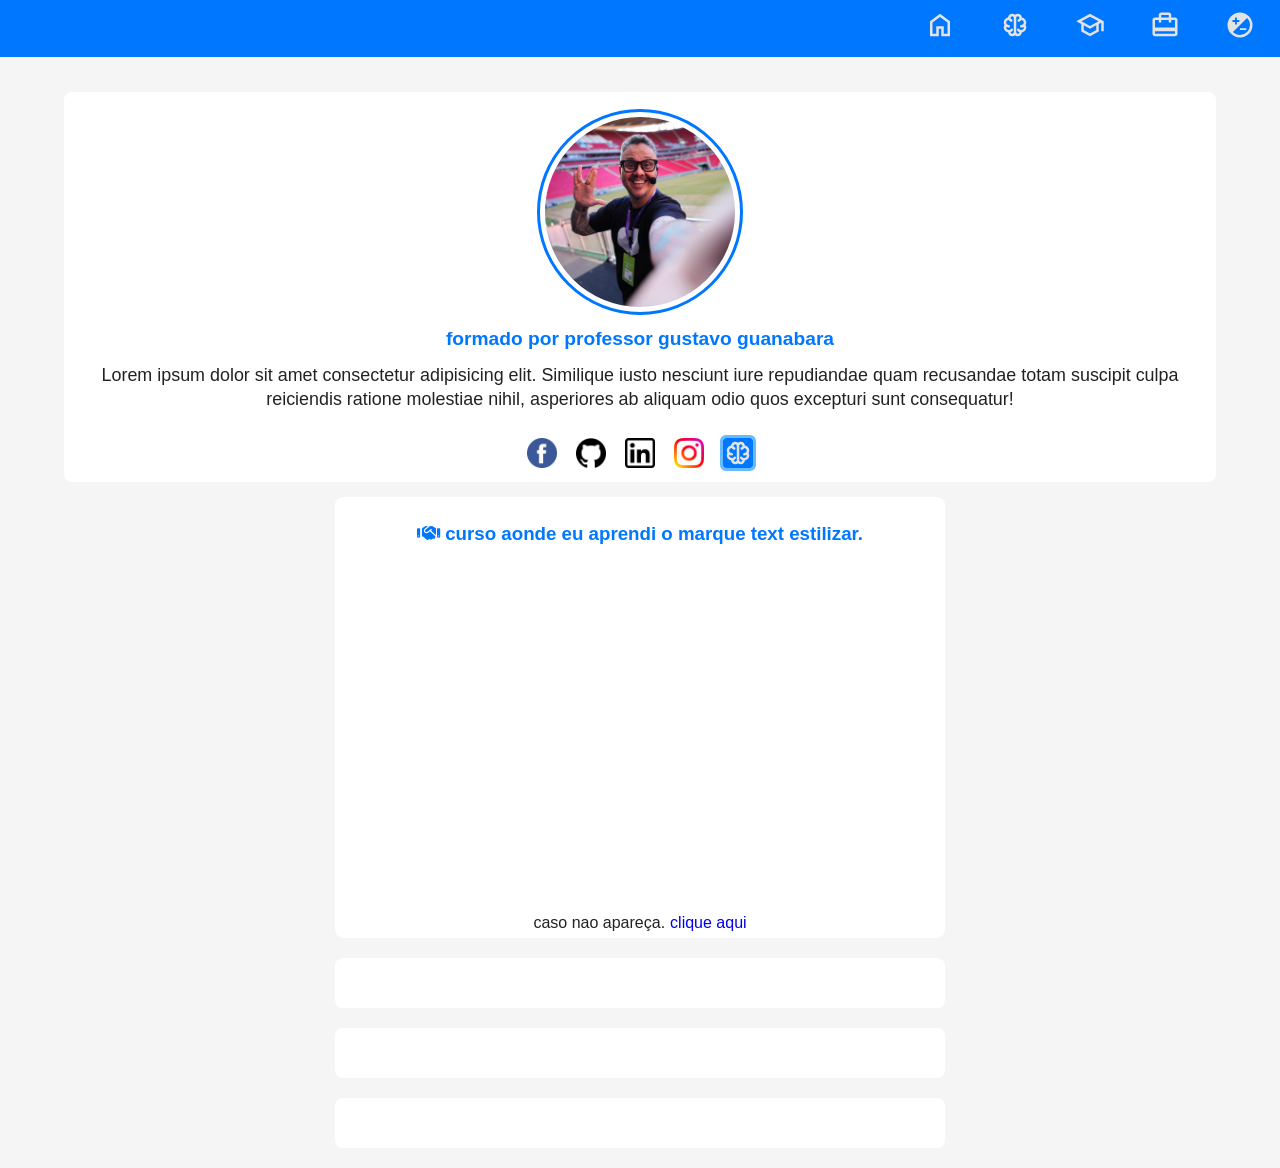
==== perfil.html @ a5ce39ef "atualizado" ====
<!DOCTYPE html>
<html lang="pt-br">
<head>
    <meta charset="UTF-8">
    <meta name="viewport" content="width=device-width, initial-scale=1.0">
    <link rel="stylesheet" href="style.css">
    <link rel="stylesheet" href="mobile.css">
    <link rel="shortcut icon" href="img/favicon.svg" type="image/svg+xml">
    <link rel="stylesheet" href="https://cdnjs.cloudflare.com/ajax/libs/font-awesome/6.7.2/css/all.min.css">
    <title>meu portifolio</title>
</head>
<body>
    <header>
        <nav id="menu">
            <ul>
                <li><a href="#"><img src="img/home.svg" alt="inicio"></a></li>

                <li><a href="#"><img src="img/neurology.svg" alt="skils"></a></li>
                <li><a href="#"><img src="img/school.svg" alt="formaçao"></a></li>

                <li><a href="#"><img src="img/card_travel.svg" alt="projetos"></a></li>

                <li><a href="#"><img src="img/contrast.svg" alt="tema"></a></li>
            </ul>
        </nav>
    </header>

    <main>
        <section class="ficha">
            <img src="img/guanabara-perfil.jpg" alt="" class="foto">

            <h1>formado por professor gustavo guanabara</h1>
            <p>Lorem ipsum dolor sit amet consectetur adipisicing elit. Similique iusto nesciunt iure repudiandae quam recusandae totam suscipit culpa reiciendis ratione molestiae nihil, asperiores ab aliquam odio quos excepturi sunt consequatur!
            </p>

            <div id="social">
                <a href="#"><img src="img/facebook.png" alt="facebook"></a>


                <a href="#"><img src="img/github.png" alt="github"></a>

                <a href="#"><img src="img/linkedin.png" alt="linkdin"></a>

                <a href="#"><img src="img/instagram.png" alt=""></a>

                <a href="#"><img src="img/neurology.svg" alt="cabeça" class="sites"></a>
            </div>
        </section>

        <section id="detalhes">
            <article class="video">
                <div id="video-conteiner">
                    <h3><i class="fa-solid fa-handshake"></i> curso aonde eu aprendi o marque text estilizar.</h3>
                    <iframe width="560" height="315" src="https://www.youtube.com/embed/Ejkb_YpuHWs?si=pCGlgZZNoNXNzY5m" title="YouTube video player" frameborder="0" allow="accelerometer; autoplay; clipboard-write; encrypted-media; gyroscope; picture-in-picture; web-share" referrerpolicy="strict-origin-when-cross-origin" allowfullscreen></iframe>
                    <span class="link-externo">
                         caso nao apareça.
                        <a  class="link-interno" href="https://youtu.be/Ejkb_YpuHWs?si=vylaAloOMOrbTwQe">clique aqui</a>
                    </span>
                </div>

            </article> <!--fim-->

            <article class="skils">
                <h2>
                   
                </h2>
               
            </article> <!--fim-->

            <article class="formaçao">

            </article> <!--fim-->

            <article class="projetos">

            </article> <!--fim-->
        </section>
    </main>

    <footer>

    </footer>

    <script src="js/script.js">

    </script>
</body>
</html>
---- style.css ----
@charset "UTF-8";


* {
    margin: 0;
    padding: 0;
    box-sizing: border-box;
}

:root {
    --fundo-principal: #f5f5f5;
    --texto:#222222;
    --texto-inverso:#ffffff;
    --destaques:#0077ff;
    --destaques-iinversos:#66bbff;
    --fundo-card:#ffffff;
} 

body {
    font-family: Verdana, Geneva, Tahoma, sans-serif;
    line-height: 1.5em;
    background: var(--fundo-principal);
    color: var(--texto);
}


header {
    background: var(--destaques);
    color: var(--texto);
    padding: 10px;
    display: flex;
    justify-content: flex-end;
    align-content: center;
}

#menu ul{
    list-style: none;
    display: flex;
    gap: 15px;
}

#menu a {
    text-decoration: none;
    color: var(--texto-inverso);
    padding: 12px 15px;
    font-weight: bold;
    border-radius: 5px;
    transition: backgraund-color 0.9s, color 0.9s;
}

#menu a:hover {
    background: var(--destaques-iinversos);
    color: var(--destaques);
}


main {
display: grid;
grid-template-columns:1fr 90vw 1fr;
margin-top: 20px;
}

.ficha {
    background: var(--fundo-card);
    padding: 20px;
    border-radius: 8px;
    grid-column: 2;
}

.ficha img.foto {
   width: 200px;
    aspect-ratio: 2/2;
   border-radius: 100%;
   object-fit: cover;
   overflow: hidden;
   border:  5px solid var(--fundo-card);
   outline: 3px solid var(--destaques);
   display: block;
   margin: auto;
   margin-bottom: 15px;
}

.ficha {
    color: var(--destaques);
    margin: 15px 0;
    font-size: 0.8rem;

}

h1 {
    text-align: center;
}

p {
    color: #222222;
    font-size: 1.4em;
    margin-top: 12px;
    text-align: center;
}

#social {
    display: flex;
    justify-content: center;
    align-content: center;
    font-size: 1.5em;
    gap: 1em;
    margin-top: 15px;
    flex-wrap: wrap;
    position: relative;
    top: 12px;
}


#social > a {
    text-decoration: none;
}

a > img {
width: 30px;
transition: .2s;
}

a > img:hover  {
    transform: translateY(5px);
}

.sites {
    background-color: var(--destaques);
    border-radius: 10%;
    aspect-ratio: 1/1;
    object-fit: cover;
    overflow: hidden;
    outline: 3px solid var(--destaques-iinversos);
}


/* divs cards video */
  
#detalhes {
    grid-column: 2;
    margin: auto;
}

article {
    background: var(--fundo-card);
    padding: 25px;
    margin-bottom: 20px;
    border-radius: 8px;
}


article#video #video-conteiner {
position: absolute;
width: 100%;
margin: auto;
aspect-ratio: 16/1;
}

#video-conteiner iframe {
 border-radius: 9px;
}

.fa-solid,h3{
    color: var(--destaques);
    margin-bottom: 12px;
    text-align: center;
}

.link-externo {
    display: flex;
    gap: 5px;
    justify-content: center;
    position: relative;
    top: 22px;
}

.link-interno {
    text-decoration: none;
}

.link-interno:visited {
    color: red;
}
---- mobile.css ----
@charset "UTF-8";


@media screen and (max-width: 768px) {
#video-conteiner iframe {
   width: 110%;
   height: 110%;
position: relative;
right: 13px;
}

}
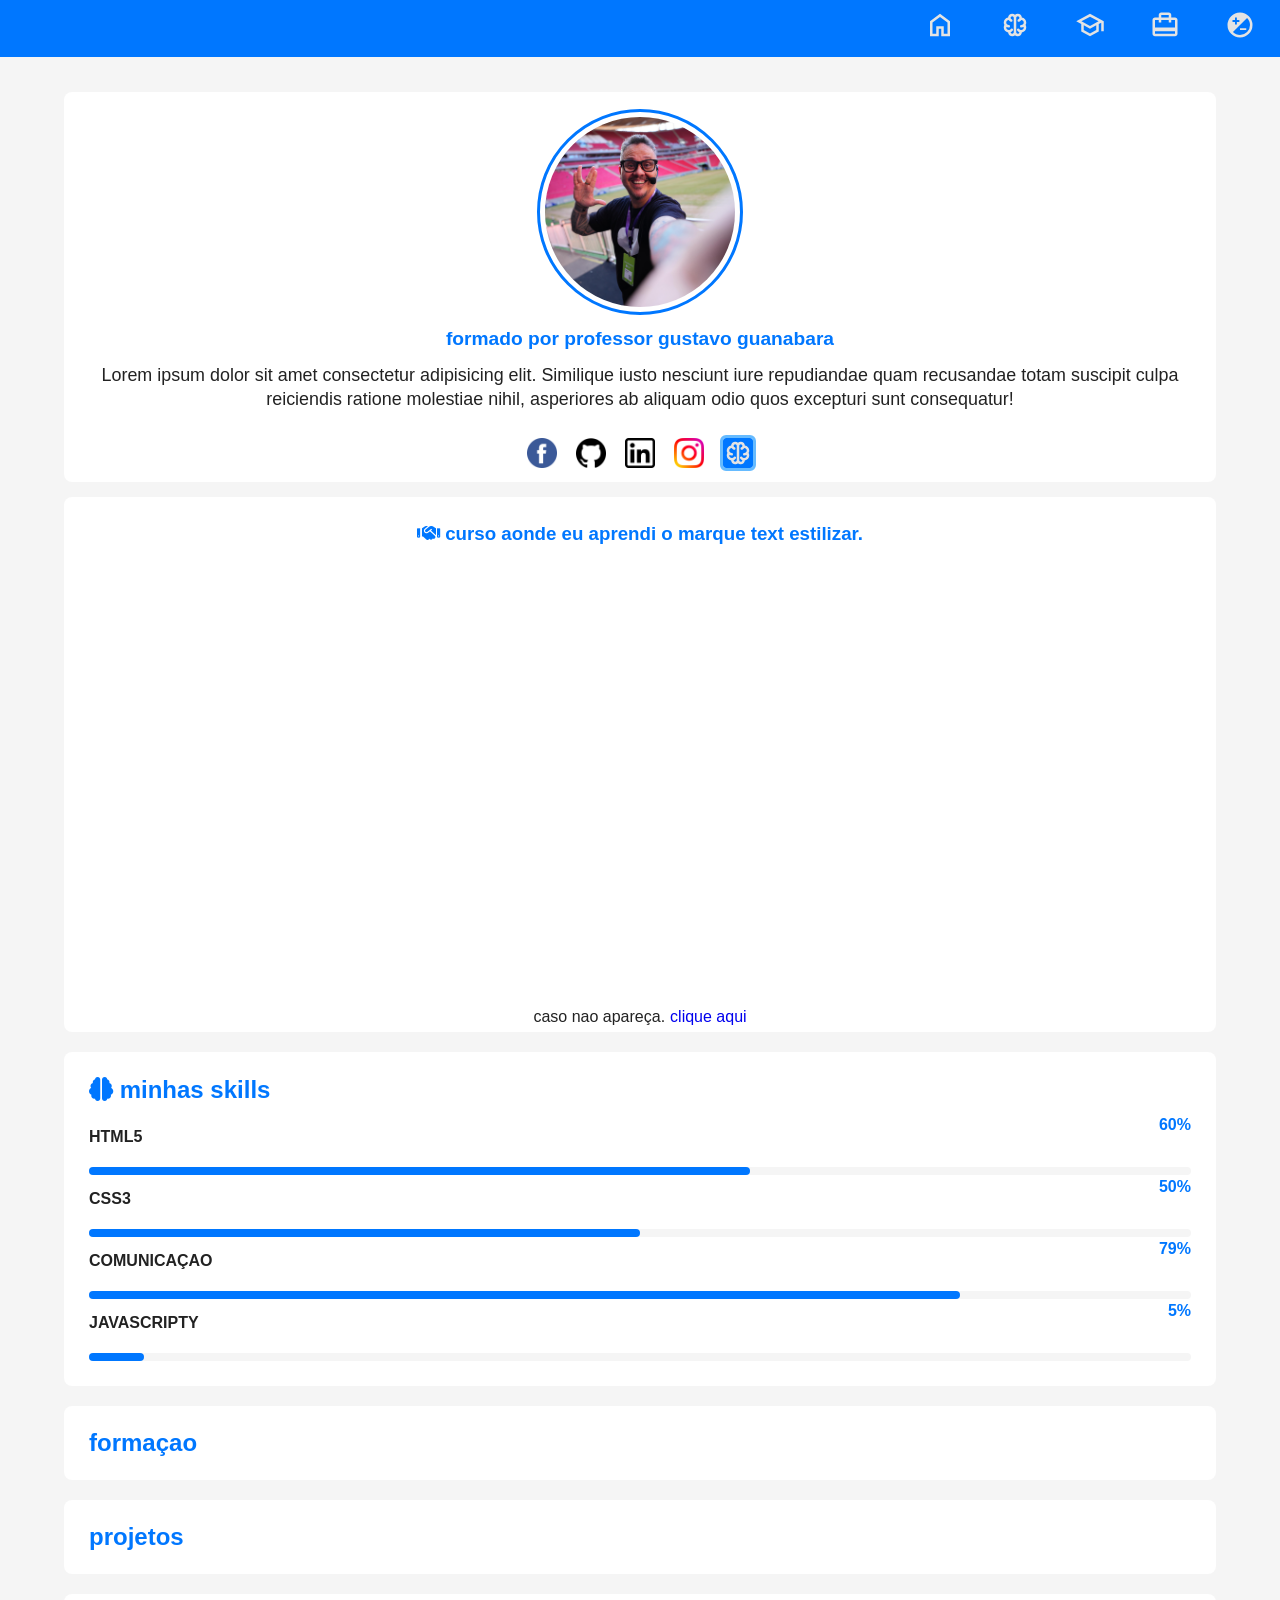
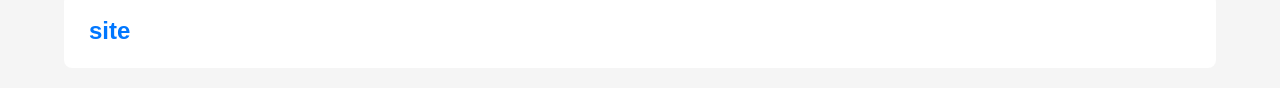
==== commit 8b03ece7: "mais tarde vou atualizar" ====
--- a/perfil.html
+++ b/perfil.html
@@ -57,23 +57,103 @@
                         <a  class="link-interno" href="https://youtu.be/Ejkb_YpuHWs?si=vylaAloOMOrbTwQe">clique aqui</a>
                     </span>
                 </div>
-
             </article> <!--fim-->
 
             <article class="skils">
                 <h2>
-                   
+                    <i class="fa-solid fa-brain"></i>
+                   minhas skills
                 </h2>
-               
+               <div id="skill-conteiner">
+
+                <div class="info">
+                    <span class="nome">
+                        HTML5
+                    </span>
+
+                    <span class="porcento">
+                        60%
+                    </span>
+                </div>
+                <div class="barra">
+                    <div class="progresso-html" 
+                    style="width: 60%;">
+
+                    </div>
+                </div>
+               </div>
+               <!--fim-->
+                 <div id="skill-conteiner">
+
+                <div class="info">
+                    <span class="nome">
+                        CSS3
+                    </span>
+                    
+                    <span class="porcento">
+                        50%
+                    </span>
+                </div>
+                <div class="barra">
+                    <div class="progresso-css3" 
+                    style="width: 50%;">
+
+                    </div>
+                </div>
+               </div>
+               <!--fim-->
+
+                   <div id="skill-conteiner">
+                <div class="info">
+                    <span class="nome">
+                        COMUNICAÇAO
+                    </span>
+                    
+                    <span class="porcento">
+                        79%
+                    </span>
+                </div>
+                <div class="barra">
+                    <div class="progresso-css3" 
+                    style="width: 79%;">
+
+                    </div>
+                </div>
+               </div>
+               <!--fim-->
+                  <div id="skill-conteiner">
+                <div class="info">
+                    <span class="nome">
+                        JAVASCRIPTY
+                    </span>
+                    
+                    <span class="porcento">
+                        5%
+                    </span>
+                </div>
+                <div class="barra">
+                    <div class="progresso-css3" 
+                    style="width: 5%;">
+
+                    </div>
+                </div>
+               </div>
+               <!--fim-->
             </article> <!--fim-->
 
+
+
             <article class="formaçao">
-
+              <h2>formaçao</h2>
             </article> <!--fim-->
 
             <article class="projetos">
+            <h2>projetos</h2>
+            </article> <!--fim-->
 
-            </article> <!--fim-->
+             <article class="site">
+            <h2>site</h2>
+            </article>
         </section>
     </main>
 
--- a/style.css
+++ b/style.css
@@ -149,21 +149,30 @@
 }
 
 
-article#video #video-conteiner {
-position: absolute;
-width: 100%;
-margin: auto;
-aspect-ratio: 16/1;
-}
-
 #video-conteiner iframe {
+ width: 70%;
+ height: 26rem;
  border-radius: 9px;
-}
+ display: block;
+ margin: auto;
+ aspect-ratio: 16/1;
+}
+
+
+.skils , #detalhes {
+    width: 100%;
+
+}
+
 
 .fa-solid,h3{
     color: var(--destaques);
     margin-bottom: 12px;
     text-align: center;
+}
+
+h2 {
+    color: var(--destaques);
 }
 
 .link-externo {
@@ -181,3 +190,53 @@
 .link-interno:visited {
     color: red;
 }
+
+
+
+/* skills */
+#skill-conteiner {
+    display: grid;
+    grid-template-columns: 1fr;
+    gap: 30px;
+}
+
+#skill-conteiner .info {
+    display: flex;
+    justify-content: space-between;
+    align-items: center;
+}
+
+#skill-conteiner .nome {
+    font-weight: bold;
+    color: var(--texto);
+}
+
+#skill-conteiner .porcento {
+    font-weight: bold;
+    color: var(--destaques);
+}
+
+#skill-conteiner .barra {
+    width: 100%;
+    height: 8px;
+    background: var(--fundo-principal);
+    border-radius: 9px;
+}
+
+#skill-conteiner .progresso-html {
+    height: 100%;
+    background: var(--destaques);
+    border-radius: 9px;
+}
+
+/* parte css3*/
+#skill-conteiner .progresso-css3 {
+    height: 100%;
+    background: var(--destaques);
+    border-radius: 9px;
+}
+
+#skill-conteiner .nome {
+ position: relative;
+ top: 12px;
+}
--- a/mobile.css
+++ b/mobile.css
@@ -8,5 +8,11 @@
 position: relative;
 right: 13px;
 }
+#skill-conteiner {
+   grid-template-columns: 2fr 1fr;
+}
 
+#video-conteiner iframe {
+   height: 10rem;
+}
 }
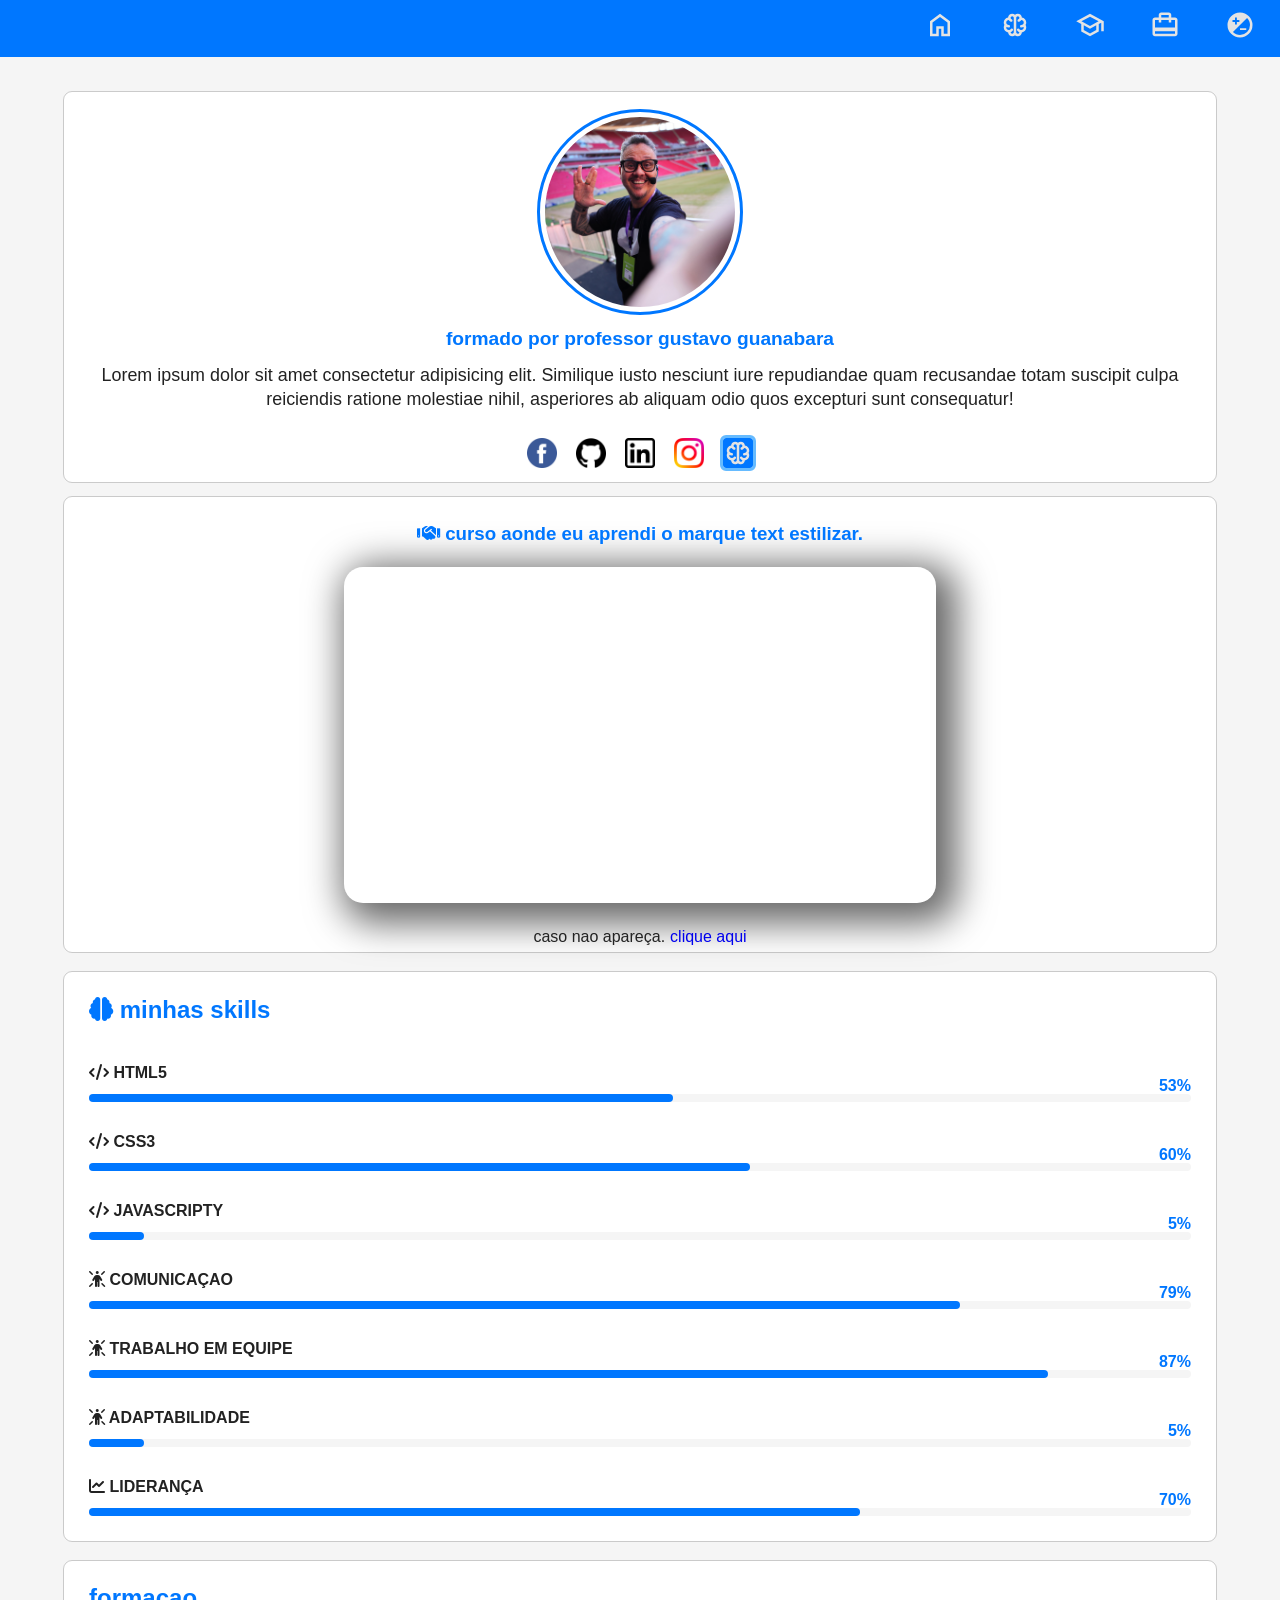
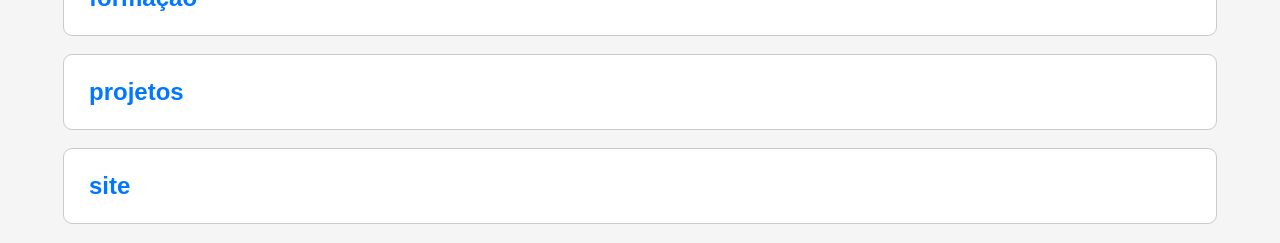
==== commit 23447137: "uns ajustes" ====
--- a/perfil.html
+++ b/perfil.html
@@ -47,115 +47,174 @@
             </div>
         </section>
 
-        <section id="detalhes">
-            <article class="video">
-                <div id="video-conteiner">
-                    <h3><i class="fa-solid fa-handshake"></i> curso aonde eu aprendi o marque text estilizar.</h3>
-                    <iframe width="560" height="315" src="https://www.youtube.com/embed/Ejkb_YpuHWs?si=pCGlgZZNoNXNzY5m" title="YouTube video player" frameborder="0" allow="accelerometer; autoplay; clipboard-write; encrypted-media; gyroscope; picture-in-picture; web-share" referrerpolicy="strict-origin-when-cross-origin" allowfullscreen></iframe>
-                    <span class="link-externo">
-                         caso nao apareça.
-                        <a  class="link-interno" href="https://youtu.be/Ejkb_YpuHWs?si=vylaAloOMOrbTwQe">clique aqui</a>
-                    </span>
-                </div>
-            </article> <!--fim-->
-
-            <article class="skils">
-                <h2>
-                    <i class="fa-solid fa-brain"></i>
-                   minhas skills
-                </h2>
-               <div id="skill-conteiner">
-
-                <div class="info">
-                    <span class="nome">
-                        HTML5
-                    </span>
-
-                    <span class="porcento">
-                        60%
-                    </span>
-                </div>
-                <div class="barra">
-                    <div class="progresso-html" 
-                    style="width: 60%;">
-
-                    </div>
-                </div>
-               </div>
-               <!--fim-->
-                 <div id="skill-conteiner">
-
-                <div class="info">
-                    <span class="nome">
-                        CSS3
-                    </span>
-                    
-                    <span class="porcento">
-                        50%
-                    </span>
-                </div>
-                <div class="barra">
-                    <div class="progresso-css3" 
-                    style="width: 50%;">
-
-                    </div>
-                </div>
-               </div>
-               <!--fim-->
-
-                   <div id="skill-conteiner">
-                <div class="info">
-                    <span class="nome">
-                        COMUNICAÇAO
-                    </span>
-                    
-                    <span class="porcento">
-                        79%
-                    </span>
-                </div>
-                <div class="barra">
-                    <div class="progresso-css3" 
-                    style="width: 79%;">
-
-                    </div>
-                </div>
-               </div>
-               <!--fim-->
-                  <div id="skill-conteiner">
-                <div class="info">
-                    <span class="nome">
-                        JAVASCRIPTY
-                    </span>
-                    
-                    <span class="porcento">
-                        5%
-                    </span>
-                </div>
-                <div class="barra">
-                    <div class="progresso-css3" 
-                    style="width: 5%;">
-
-                    </div>
-                </div>
-               </div>
-               <!--fim-->
-            </article> <!--fim-->
-
-
-
-            <article class="formaçao">
-              <h2>formaçao</h2>
-            </article> <!--fim-->
-
-            <article class="projetos">
-            <h2>projetos</h2>
-            </article> <!--fim-->
-
-             <article class="site">
-            <h2>site</h2>
-            </article>
-        </section>
-    </main>
+<section id="detalhes">
+    <article class="video">
+        <div id="video-conteiner">
+            <h3><i class="fa-solid fa-handshake"></i> curso aonde eu aprendi o marque text estilizar.</h3>
+            <iframe width="560" height="315" src="https://www.youtube.com/embed/Ejkb_YpuHWs?si=pCGlgZZNoNXNzY5m" title="YouTube video player" frameborder="0" allow="accelerometer; autoplay; clipboard-write; encrypted-media; gyroscope; picture-in-picture; web-share" referrerpolicy="strict-origin-when-cross-origin" allowfullscreen></iframe>
+            <span class="link-externo">
+                    caso nao apareça.
+                <a  class="link-interno" href="https://youtu.be/Ejkb_YpuHWs?si=vylaAloOMOrbTwQe">clique aqui</a>
+            </span>
+        </div>
+    </article> <!--fim-->
+
+    <article class="skils">
+        <h2>
+            <i class="fa-solid fa-brain"></i>
+            minhas skills
+        </h2>
+        <div id="skill-conteiner">
+
+        <div class="info">
+            <span class="nome">
+            <i class="fa-solid fa-code"></i>
+                HTML5
+            </span>
+
+            <span class="porcento">
+                53%
+            </span>
+        </div>
+        <div class="barra">
+            <div class="progresso-html" 
+            style="width: 53%;">
+
+            </div>
+        </div>
+        </div>
+        <!--fim-->
+            <div id="skill-conteiner">
+
+        <div class="info">
+            <span class="nome">
+            <i class="fa-solid fa-code"></i>
+                CSS3
+            </span>
+            
+            <span class="porcento">
+                60%
+            </span>
+        </div>
+        <div class="barra">
+            <div class="progresso-css3" 
+            style="width: 60%;">
+
+            </div>
+        </div>
+        </div>
+        <!--fim-->
+            <div id="skill-conteiner">
+        <div class="info">
+            <span class="nome">
+            <i class="fa-solid fa-code"></i>
+                JAVASCRIPTY
+            </span>
+            
+            <span class="porcento">
+                5%
+            </span>
+        </div>
+        <div class="barra">
+            <div class="progresso-css3" 
+            style="width: 5%;">
+
+            </div>
+        </div>
+        </div>
+                <div id="skill-conteiner">
+        <div class="info">
+            <span class="nome">
+            <i class="fa-solid fa-person-rays"></i>
+                COMUNICAÇAO
+            </span>
+            
+            <span class="porcento">
+                79%
+            </span>
+        </div>
+        <div class="barra">
+            <div class="progresso-css3" 
+            style="width: 79%;">
+
+            </div>
+        </div>
+        </div>
+        <!--fim-->
+    
+            <div id="skill-conteiner">
+        <div class="info">
+            <span class="nome">
+                  <i class="fa-solid fa-person-rays"></i>
+                TRABALHO EM EQUIPE
+            </span>
+            
+            <span class="porcento">
+                87%
+            </span>
+        </div>
+        <div class="barra">
+            <div class="progresso-css3" 
+            style="width: 87%;">
+
+            </div>
+        </div>
+        </div>
+        <!--fim-->
+        <div id="skill-conteiner">
+        <div class="info">
+            <span class="nome">
+                <i class="fa-solid fa-person-rays"></i>
+                ADAPTABILIDADE
+            </span>
+            
+            <span class="porcento">
+                5%
+            </span>
+        </div>
+        <div class="barra">
+            <div class="progresso-css3" 
+            style="width: 5%;">
+
+            </div>
+        </div>
+        </div>
+        <!--fim-->
+        <div id="skill-conteiner">
+        <div class="info">
+            <span class="nome">
+            <i class="fa-solid fa-chart-line"></i>
+                LIDERANÇA
+            </span>
+            
+            <span class="porcento">
+                70%
+            </span>
+        </div>
+        <div class="barra">
+            <div class="progresso-css3" 
+            style="width: 70%;">
+
+            </div>
+        </div>
+        </div>
+    </article> <!--fim-->
+
+
+
+    <article class="formaçao">
+        <h2>formaçao</h2>
+    </article> <!--fim-->
+
+    <article class="projetos">
+    <h2>projetos</h2>
+    </article> <!--fim-->
+
+        <article class="site">
+    <h2>site</h2>
+    </article>
+</section>
+</main>
 
     <footer>
 
--- a/style.css
+++ b/style.css
@@ -14,6 +14,8 @@
     --destaques:#0077ff;
     --destaques-iinversos:#66bbff;
     --fundo-card:#ffffff;
+    --linha-cards:rgba(0, 0, 0, 0.171);
+    --sombras:10px 9px 37px 11px #0009;
 } 
 
 body {
@@ -21,6 +23,7 @@
     line-height: 1.5em;
     background: var(--fundo-principal);
     color: var(--texto);
+   
 }
 
 
@@ -65,6 +68,7 @@
     padding: 20px;
     border-radius: 8px;
     grid-column: 2;
+    outline: 1px solid var(--linha-cards);
 }
 
 .ficha img.foto {
@@ -108,6 +112,7 @@
     flex-wrap: wrap;
     position: relative;
     top: 12px;
+
 }
 
 
@@ -146,25 +151,25 @@
     padding: 25px;
     margin-bottom: 20px;
     border-radius: 8px;
-}
-
+    outline: 1px solid rgba(0, 0, 0, 0.171);
+}
 
 #video-conteiner iframe {
- width: 70%;
- height: 26rem;
- border-radius: 9px;
+ width: 37rem;
+ height: 21rem;
+ border-radius: 19px;
  display: block;
  margin: auto;
+ object-fit: cover;
  aspect-ratio: 16/1;
-}
-
+box-shadow: var(--sombras);
+}
 
 .skils , #detalhes {
     width: 100%;
 
 }
 
-
 .fa-solid,h3{
     color: var(--destaques);
     margin-bottom: 12px;
@@ -190,8 +195,6 @@
 .link-interno:visited {
     color: red;
 }
-
-
 
 /* skills */
 #skill-conteiner {
@@ -200,10 +203,14 @@
     gap: 30px;
 }
 
+
+
 #skill-conteiner .info {
     display: flex;
     justify-content: space-between;
     align-items: center;
+    position: relative;
+    top: 16px;
 }
 
 #skill-conteiner .nome {
@@ -214,6 +221,11 @@
 #skill-conteiner .porcento {
     font-weight: bold;
     color: var(--destaques);
+}
+
+.porcento {
+    position: relative;
+    top: 22px;
 }
 
 #skill-conteiner .barra {
@@ -239,4 +251,11 @@
 #skill-conteiner .nome {
  position: relative;
  top: 12px;
+}
+
+/* icones */
+.fa-chart-line,
+.fa-person-rays,
+.fa-code {
+    color: var(--texto);
 }
--- a/mobile.css
+++ b/mobile.css
@@ -9,10 +9,11 @@
 right: 13px;
 }
 #skill-conteiner {
-   grid-template-columns: 2fr 1fr;
+   grid-template-columns: 1fr;
 }
 
 #video-conteiner iframe {
    height: 10rem;
+   width: 20rem;
 }
 }
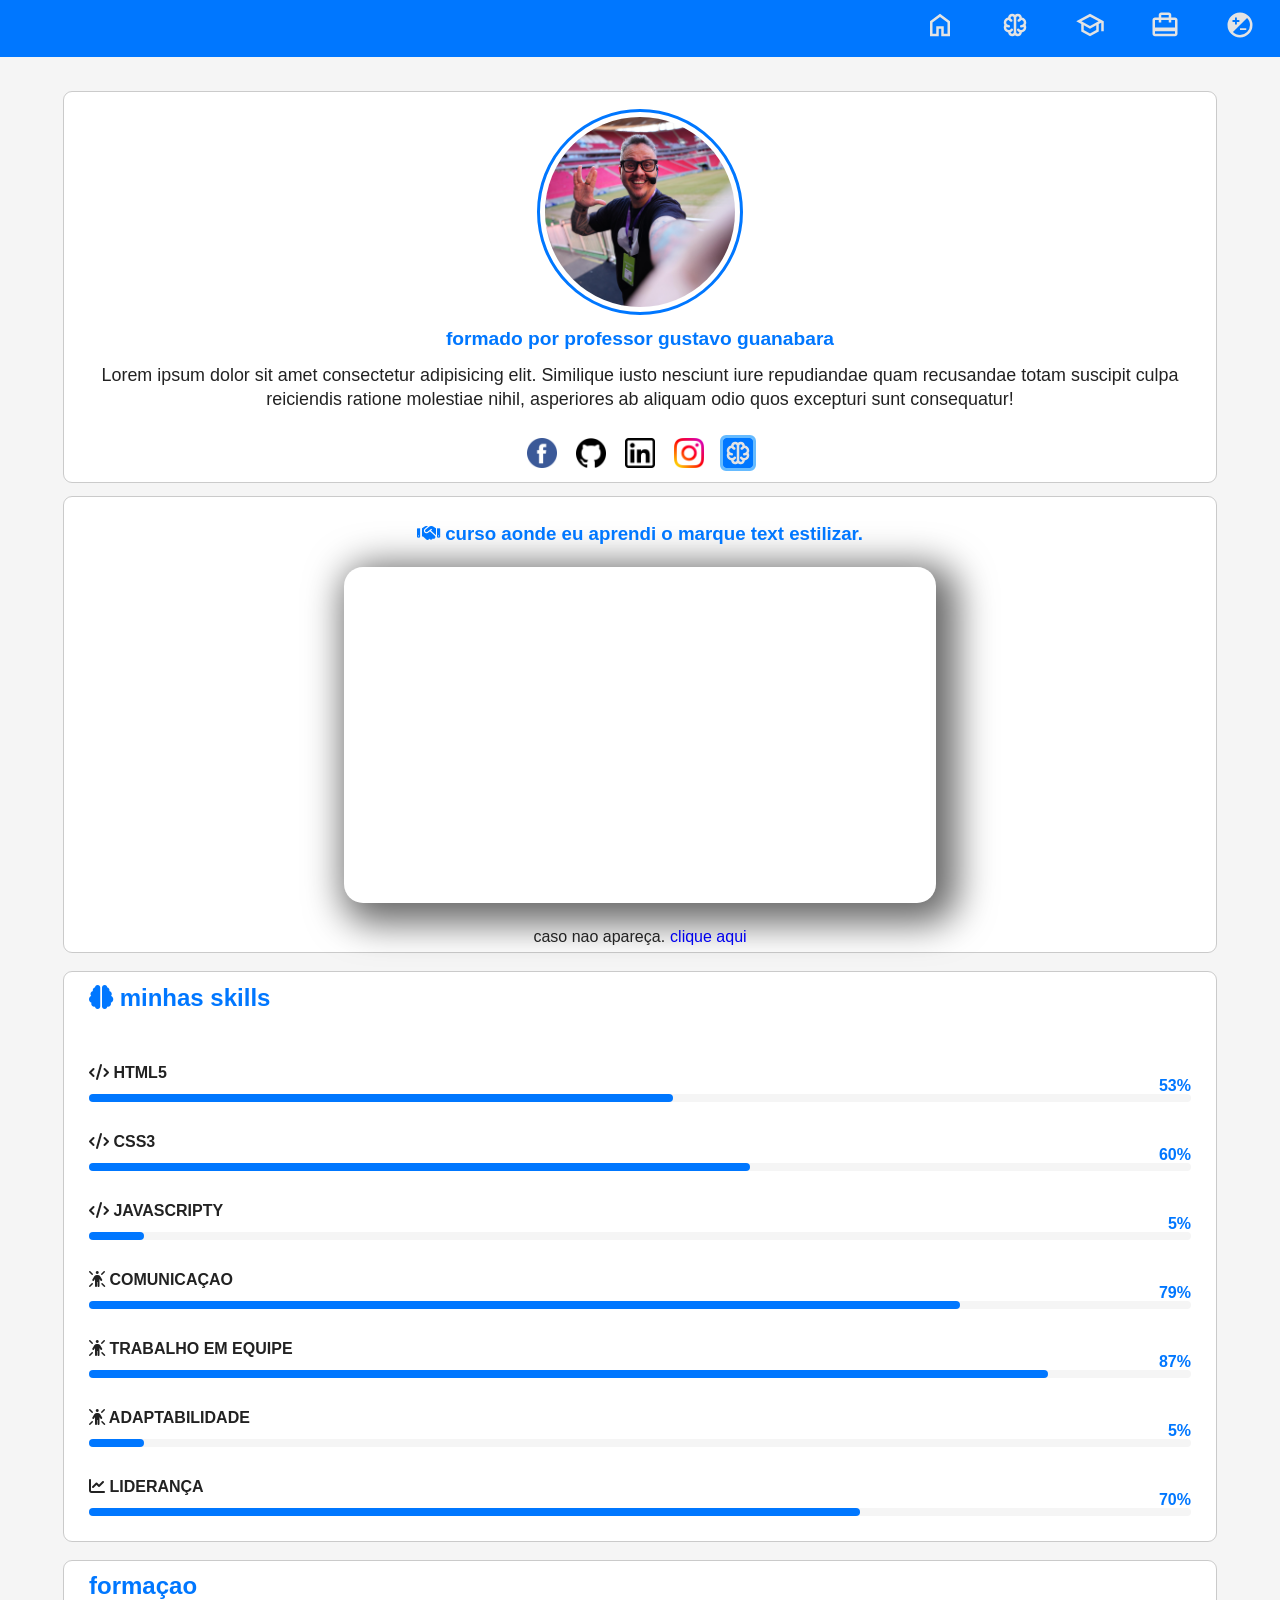
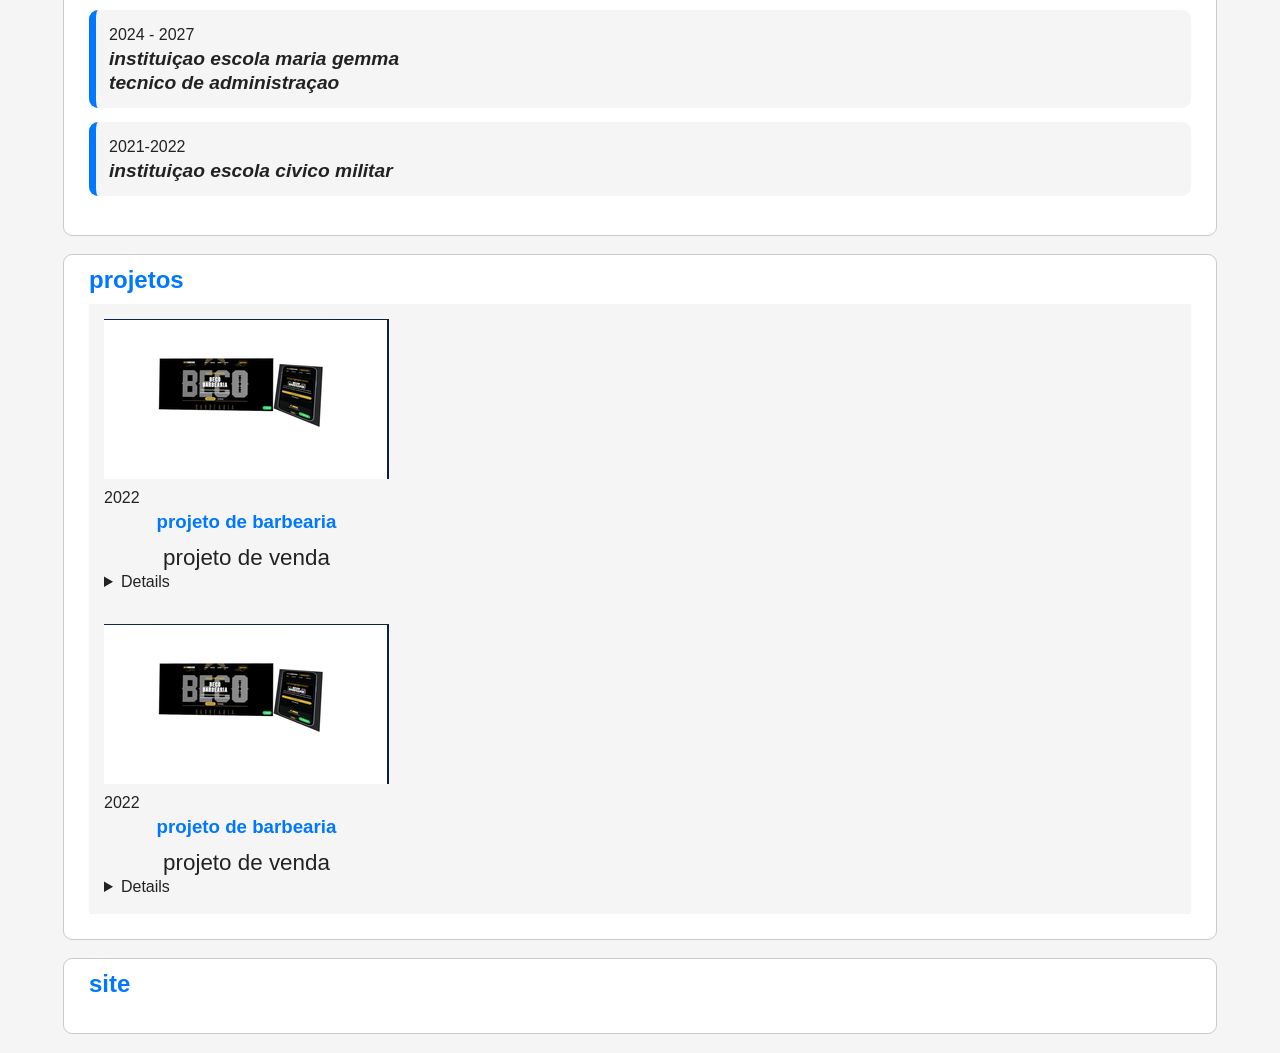
==== commit bc044eee: "." ====
--- a/perfil.html
+++ b/perfil.html
@@ -204,10 +204,84 @@
 
     <article class="formaçao">
         <h2>formaçao</h2>
+        <div class="curso">
+        <div id="formaçao-conteiner">
+            <span class="periodo">
+                2024 - 2027
+            </span>
+            <h4 class="escola">
+                instituiçao
+                escola maria gemma <br>
+                tecnico de administraçao
+            </h4>
+        </div>
+        </div>
+
+         <div class="curso">
+        <div id="formaçao-conteiner">
+             <span class="periodo">
+               <span>2021-2022</span>
+             </span>
+            <h4 class="escola">
+                instituiçao
+                escola civico
+                militar <br>
+            </h4>
+        </div>
+        </div>
     </article> <!--fim-->
 
     <article class="projetos">
     <h2>projetos</h2>
+        <div class="projeto-conteiner">
+            <div class="projeto">
+                <img src="img/beco.png"
+                 alt="beco"
+                  class="foto">
+                <div class="projeto-info">
+                    <span class="periodo">
+                        2022
+                    </span>
+
+                    <h3 class="titulo">
+                        projeto de barbearia
+                    </h3>
+
+                    <p>
+                        projeto de venda
+                    </p>
+
+                    <details class="detalhes">
+                        Lorem ipsum dolor sit amet consectetur adipisicing elit. Quasi exercitationem minima quisquam? Obcaecati eligendi animi labore maiores consectetur distinctio voluptatem eveniet. Quia temporibus possimus, assumenda provident excepturi tenetur architecto vero.
+                    </details>
+                </div>
+            </div>
+        </div>
+
+         <div class="projeto-conteiner">
+            <div class="projeto">
+                <img src="img/beco.png"
+                 alt="beco"
+                  class="foto">
+                <div class="projeto-info">
+                    <span class="periodo">
+                        2022
+                    </span>
+
+                    <h3 class="titulo">
+                        projeto de barbearia
+                    </h3>
+
+                    <p>
+                        projeto de venda
+                    </p>
+                    
+                    <details class="detalhes">
+                        Lorem ipsum dolor sit amet consectetur adipisicing elit. Quasi exercitationem minima quisquam? Obcaecati eligendi animi labore maiores consectetur distinctio voluptatem eveniet. Quia temporibus possimus, assumenda provident excepturi tenetur architecto vero.
+                    </details>
+                </div>
+            </div>
+        </div>
     </article> <!--fim-->
 
         <article class="site">
--- a/style.css
+++ b/style.css
@@ -178,6 +178,8 @@
 
 h2 {
     color: var(--destaques);
+    position: relative;
+    bottom: 12px;
 }
 
 .link-externo {
@@ -258,4 +260,46 @@
 .fa-person-rays,
 .fa-code {
     color: var(--texto);
+}
+
+/* periodo de formaçao */
+
+
+#formaçao-conteiner .periodo{
+    display: flex;
+    flex-direction: column-reverse;
+   
+}
+
+#formaçao-conteiner {
+    background: var(--fundo-principal);
+    gap: 13px;
+    margin-bottom: 14px;
+    padding: 13px;
+    border-radius: 9px;
+    border-left:  7px solid var(--destaques);
+    transition: .5s;
+}
+
+#formaçao-conteiner:hover {
+    transform: translateY(-6px);
+    background: var(--destaques-iinversos);
+}
+
+.escola {
+    font-weight: bold;
+    font-size: 1.2em;
+    font-style: italic;
+}
+
+.projeto-conteiner {
+   display: flex;
+   gap: 14px;
+   padding: 15px;
+   background: var(--fundo-principal);
+}
+
+.projeto-info .foto {
+    display: grid;
+    grid-template-columns: 1fr 1fr;
 }
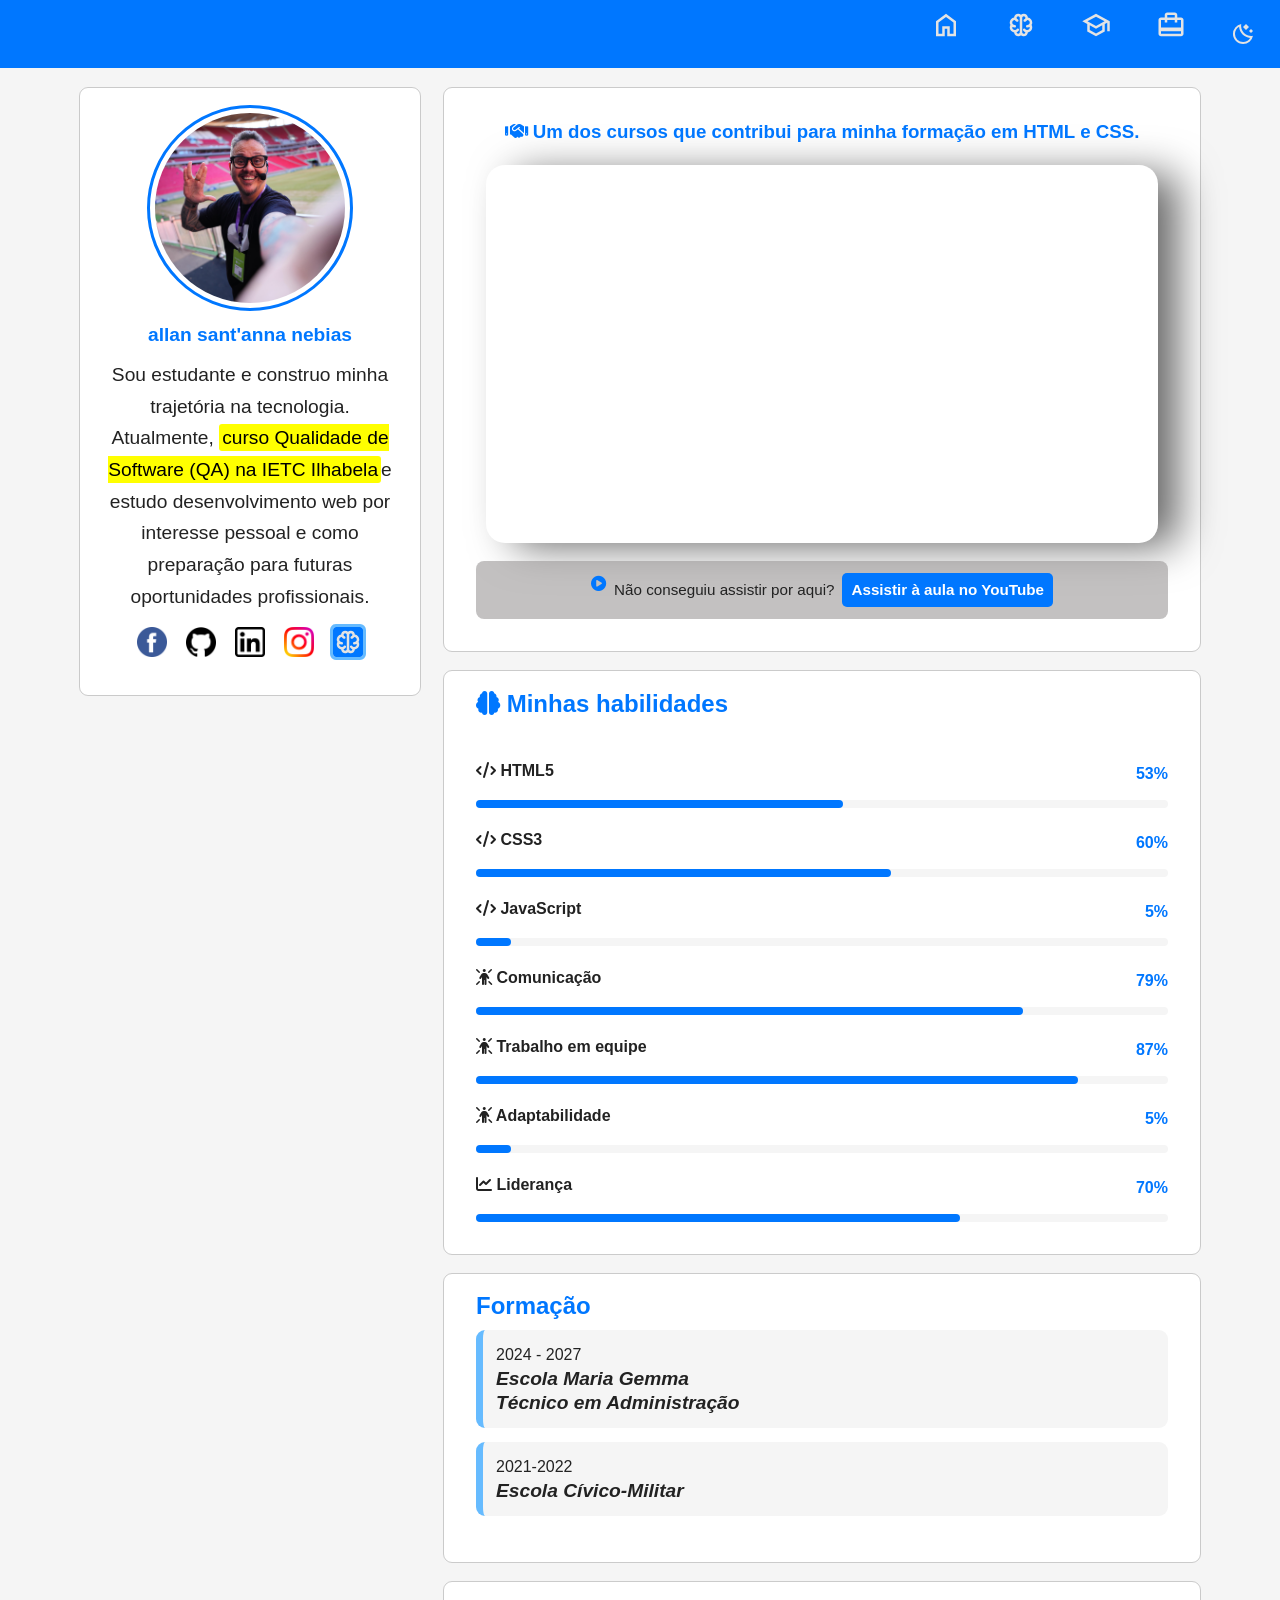
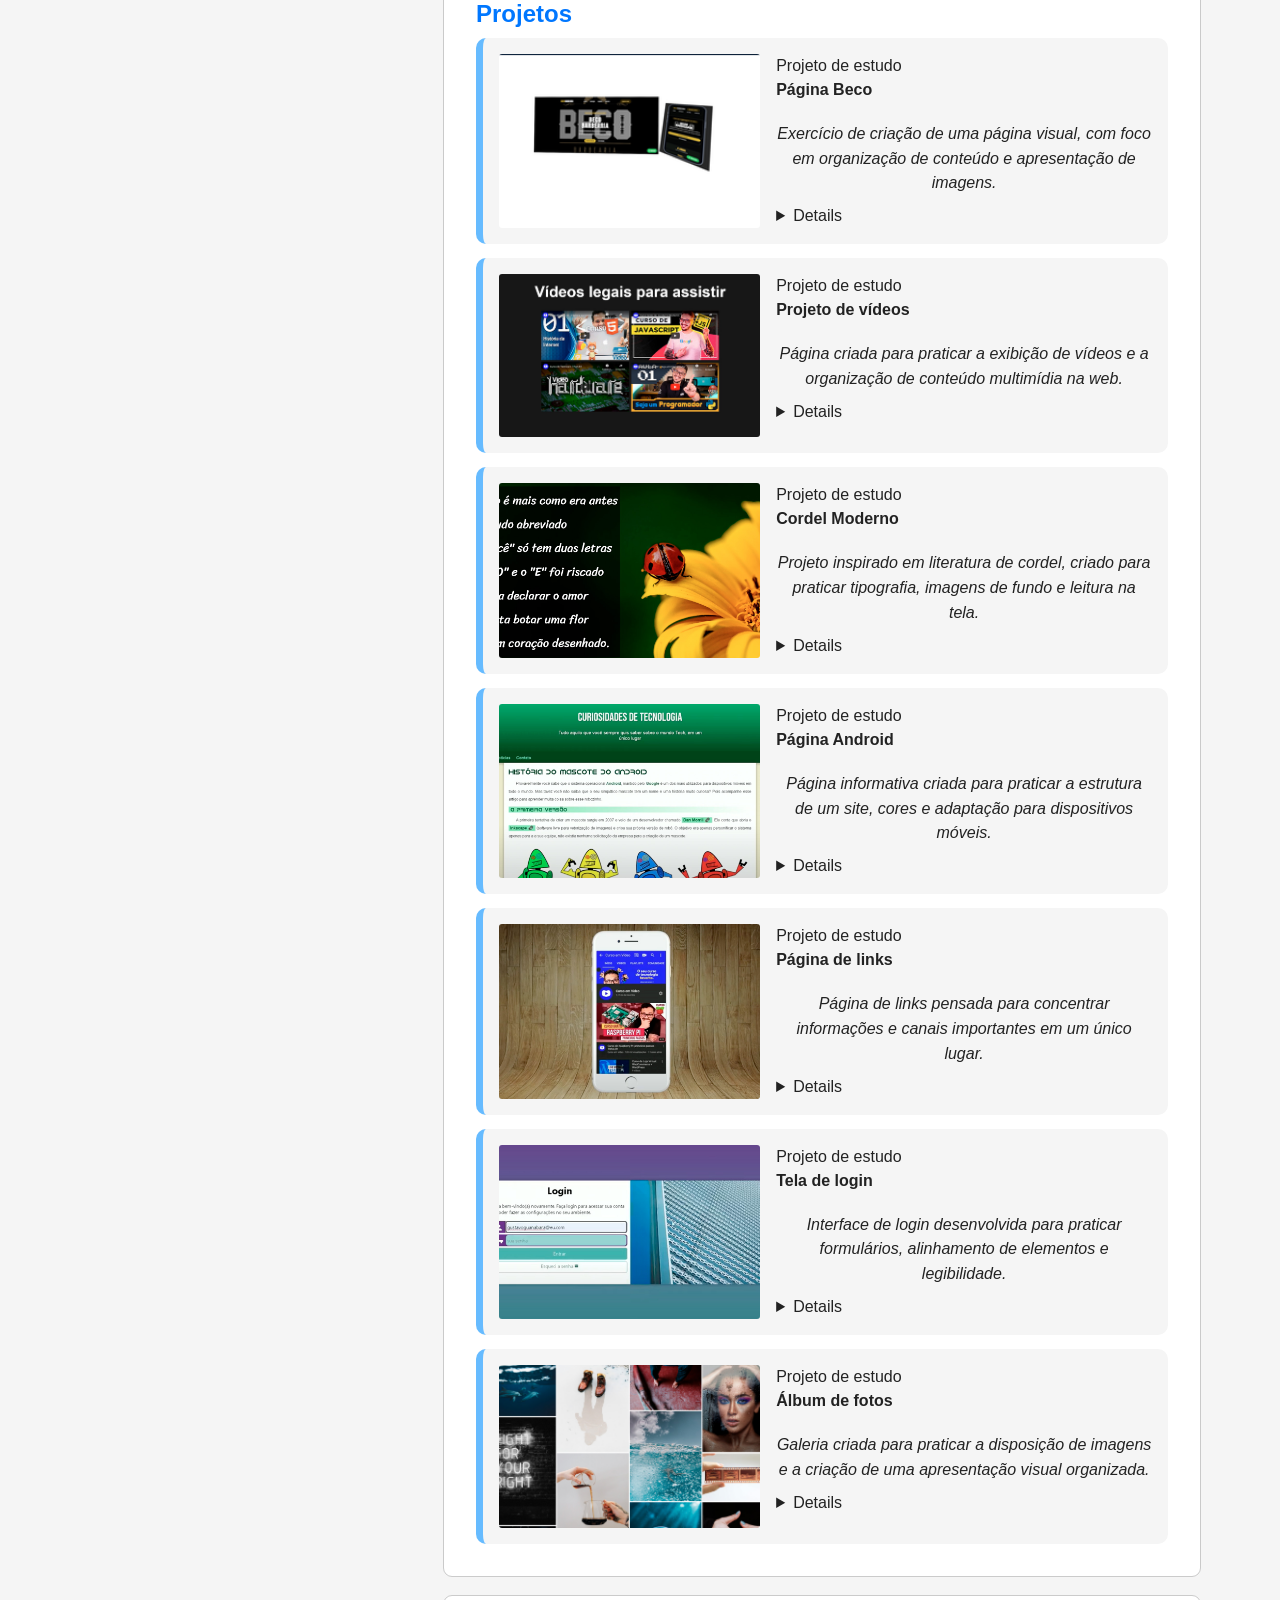
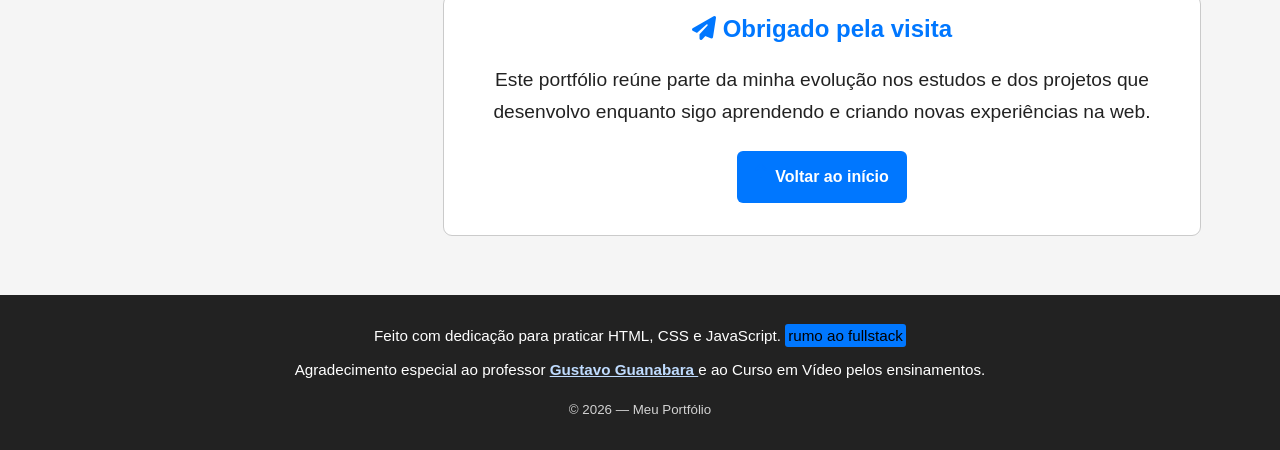
==== commit 2564a0e3: "finalizado!!!! quase kkkkkk" ====
--- a/perfil.html
+++ b/perfil.html
@@ -1,303 +1,413 @@
-<!DOCTYPE html>
+<!doctype html>
 <html lang="pt-br">
-<head>
-    <meta charset="UTF-8">
-    <meta name="viewport" content="width=device-width, initial-scale=1.0">
-    <link rel="stylesheet" href="style.css">
-    <link rel="stylesheet" href="mobile.css">
-    <link rel="shortcut icon" href="img/favicon.svg" type="image/svg+xml">
-    <link rel="stylesheet" href="https://cdnjs.cloudflare.com/ajax/libs/font-awesome/6.7.2/css/all.min.css">
-    <title>meu portifolio</title>
-</head>
-<body>
-    <header>
-        <nav id="menu">
-            <ul>
-                <li><a href="#"><img src="img/home.svg" alt="inicio"></a></li>
-
-                <li><a href="#"><img src="img/neurology.svg" alt="skils"></a></li>
-                <li><a href="#"><img src="img/school.svg" alt="formaçao"></a></li>
-
-                <li><a href="#"><img src="img/card_travel.svg" alt="projetos"></a></li>
-
-                <li><a href="#"><img src="img/contrast.svg" alt="tema"></a></li>
-            </ul>
-        </nav>
-    </header>
-
-    <main>
-        <section class="ficha">
-            <img src="img/guanabara-perfil.jpg" alt="" class="foto">
-
-            <h1>formado por professor gustavo guanabara</h1>
-            <p>Lorem ipsum dolor sit amet consectetur adipisicing elit. Similique iusto nesciunt iure repudiandae quam recusandae totam suscipit culpa reiciendis ratione molestiae nihil, asperiores ab aliquam odio quos excepturi sunt consequatur!
-            </p>
-
-            <div id="social">
-                <a href="#"><img src="img/facebook.png" alt="facebook"></a>
-
-
-                <a href="#"><img src="img/github.png" alt="github"></a>
-
-                <a href="#"><img src="img/linkedin.png" alt="linkdin"></a>
-
-                <a href="#"><img src="img/instagram.png" alt=""></a>
-
-                <a href="#"><img src="img/neurology.svg" alt="cabeça" class="sites"></a>
-            </div>
-        </section>
-
-<section id="detalhes">
+  <head>
+  <meta charset="UTF-8" />
+  <meta name="viewport" content="width=device-width, initial-scale=1.0" />
+  <link rel="stylesheet" href="style.css" />
+  <link rel="stylesheet" href="mobile.css" />
+  <link rel="shortcut icon" href="img/favicon.svg" type="image/svg+xml" />
+  <link
+  rel="stylesheet"
+  href="https://cdnjs.cloudflare.com/ajax/libs/font-awesome/6.7.2/css/all.min.css"
+  />
+  <title>Meu Portfólio</title>
+  </head>
+  <body>
+  <header>
+  <nav id="menu">
+    <ul>
+      <li>
+        <a href="#ficha" class="link"><img src="img/home.svg" alt="Início" /></a>
+      </li>
+
+      <li>
+        <a href="#skils" class="link"><img src="img/neurology.svg" alt="Habilidades" /></a>
+      </li>
+      <li>
+        <a href="#formacao" class="link"><img src="img/school.svg" alt="Formação" /></a>
+      </li>
+
+      <li>
+        <a href="#projetos" class="link"><img src="img/card_travel.svg" alt="Projetos" /></a>
+      </li>
+
+      <li>
+        <button id="botao-tema" type="button" aria-label="Ativar modo escuro" aria-pressed="false">
+          <img id="icone-tema" src="img/moon.svg" alt="" />
+        </button>
+      </li>
+    </ul>
+  </nav>
+  </header>
+
+  <main>
+  <section id="ficha" class="ficha">
+    <img src="img/guanabara-perfil.jpg" alt="" class="foto" />
+
+    <h1>allan sant'anna nebias</h1>
+    <p>
+      Sou estudante e construo minha trajetória na tecnologia. Atualmente,
+      <mark> curso Qualidade de Software (QA) na IETC Ilhabela</mark>e estudo
+      desenvolvimento web por interesse pessoal e como preparação para
+      futuras oportunidades profissionais.
+    </p>
+
+    <div id="social">
+      <a href="#"><img src="img/facebook.png" alt="facebook" /></a>
+
+      <a href="#"><img src="img/github.png" alt="github" /></a>
+
+      <a href="#"><img src="img/linkedin.png" alt="LinkedIn" /></a>
+
+      <a href="#"><img src="img/instagram.png" alt="Instagram" /></a>
+
+      <a href="#"
+        ><img src="img/neurology.svg" alt="Site pessoal" class="sites"
+      /></a>
+    </div>
+  </section>
+
+  <section id="detalhes">
     <article class="video">
-        <div id="video-conteiner">
-            <h3><i class="fa-solid fa-handshake"></i> curso aonde eu aprendi o marque text estilizar.</h3>
-            <iframe width="560" height="315" src="https://www.youtube.com/embed/Ejkb_YpuHWs?si=pCGlgZZNoNXNzY5m" title="YouTube video player" frameborder="0" allow="accelerometer; autoplay; clipboard-write; encrypted-media; gyroscope; picture-in-picture; web-share" referrerpolicy="strict-origin-when-cross-origin" allowfullscreen></iframe>
-            <span class="link-externo">
-                    caso nao apareça.
-                <a  class="link-interno" href="https://youtu.be/Ejkb_YpuHWs?si=vylaAloOMOrbTwQe">clique aqui</a>
-            </span>
-        </div>
-    </article> <!--fim-->
-
-    <article class="skils">
-        <h2>
-            <i class="fa-solid fa-brain"></i>
-            minhas skills
-        </h2>
-        <div id="skill-conteiner">
-
-        <div class="info">
-            <span class="nome">
+      <div id="video-conteiner">
+        <h3>
+          <i class="fa-solid fa-handshake"></i> Um dos cursos que contribui
+          para minha formação em HTML e CSS.
+        </h3>
+
+        <iframe
+          width="415"
+          height="512"
+          src="https://www.youtube.com/embed/cXbgKlUFBRg?si=ATVCmucWTML5dvlu"
+          title="YouTube video player"
+          frameborder="0"
+          allow="
+            accelerometer;
+            autoplay;
+            clipboard-write;
+            encrypted-media;
+            gyroscope;
+            picture-in-picture;
+            web-share;
+          "
+          referrerpolicy="strict-origin-when-cross-origin"
+          allowfullscreen
+        ></iframe>
+        <span class="link-externo">
+          <i class="fa-solid fa-circle-play"></i>
+          Não conseguiu assistir por aqui?
+          <a
+            class="link-interno"
+            href="https://youtu.be/cXbgKlUFBRg?si=IpIYnmRgd4iuop8d"
+            target="_blank"
+            rel="noopener noreferrer"
+            >Assistir à aula no YouTube</a
+          >
+        </span>
+      </div>
+    </article>
+    <!--fim-->
+
+    <article id="skils" class="skils">
+      <h2>
+        <i class="fa-solid fa-brain"></i>
+        Minhas habilidades
+      </h2>
+      <div id="skill-conteiner">
+        <div class="info">
+          <span class="nome">
             <i class="fa-solid fa-code"></i>
-                HTML5
-            </span>
-
-            <span class="porcento">
-                53%
-            </span>
-        </div>
-        <div class="barra">
-            <div class="progresso-html" 
-            style="width: 53%;">
-
-            </div>
-        </div>
-        </div>
-        <!--fim-->
-            <div id="skill-conteiner">
-
-        <div class="info">
-            <span class="nome">
+            HTML5
+          </span>
+
+          <span class="porcento"> 53% </span>
+        </div>
+        <div class="barra">
+          <div class="progresso-html" style="width: 53%"></div>
+        </div>
+      </div>
+      <!--fim-->
+      <div id="skill-conteiner">
+        <div class="info">
+          <span class="nome">
             <i class="fa-solid fa-code"></i>
-                CSS3
-            </span>
-            
-            <span class="porcento">
-                60%
-            </span>
-        </div>
-        <div class="barra">
-            <div class="progresso-css3" 
-            style="width: 60%;">
-
-            </div>
-        </div>
-        </div>
-        <!--fim-->
-            <div id="skill-conteiner">
-        <div class="info">
-            <span class="nome">
+            CSS3
+          </span>
+
+          <span class="porcento"> 60% </span>
+        </div>
+        <div class="barra">
+          <div class="progresso-css3" style="width: 60%"></div>
+        </div>
+      </div>
+      <!--fim-->
+      <div id="skill-conteiner">
+        <div class="info">
+          <span class="nome">
             <i class="fa-solid fa-code"></i>
-                JAVASCRIPTY
-            </span>
-            
-            <span class="porcento">
-                5%
-            </span>
-        </div>
-        <div class="barra">
-            <div class="progresso-css3" 
-            style="width: 5%;">
-
-            </div>
-        </div>
-        </div>
-                <div id="skill-conteiner">
-        <div class="info">
-            <span class="nome">
+            JavaScript
+          </span>
+
+          <span class="porcento"> 5% </span>
+        </div>
+        <div class="barra">
+          <div class="progresso-css3" style="width: 5%"></div>
+        </div>
+      </div>
+      <div id="skill-conteiner">
+        <div class="info">
+          <span class="nome">
             <i class="fa-solid fa-person-rays"></i>
-                COMUNICAÇAO
-            </span>
-            
-            <span class="porcento">
-                79%
-            </span>
-        </div>
-        <div class="barra">
-            <div class="progresso-css3" 
-            style="width: 79%;">
-
-            </div>
-        </div>
-        </div>
-        <!--fim-->
-    
-            <div id="skill-conteiner">
-        <div class="info">
-            <span class="nome">
-                  <i class="fa-solid fa-person-rays"></i>
-                TRABALHO EM EQUIPE
-            </span>
-            
-            <span class="porcento">
-                87%
-            </span>
-        </div>
-        <div class="barra">
-            <div class="progresso-css3" 
-            style="width: 87%;">
-
-            </div>
-        </div>
-        </div>
-        <!--fim-->
-        <div id="skill-conteiner">
-        <div class="info">
-            <span class="nome">
-                <i class="fa-solid fa-person-rays"></i>
-                ADAPTABILIDADE
-            </span>
-            
-            <span class="porcento">
-                5%
-            </span>
-        </div>
-        <div class="barra">
-            <div class="progresso-css3" 
-            style="width: 5%;">
-
-            </div>
-        </div>
-        </div>
-        <!--fim-->
-        <div id="skill-conteiner">
-        <div class="info">
-            <span class="nome">
+            Comunicação
+          </span>
+
+          <span class="porcento"> 79% </span>
+        </div>
+        <div class="barra">
+          <div class="progresso-css3" style="width: 79%"></div>
+        </div>
+      </div>
+      <!--fim-->
+
+      <div id="skill-conteiner">
+        <div class="info">
+          <span class="nome">
+            <i class="fa-solid fa-person-rays"></i>
+            Trabalho em equipe
+          </span>
+
+          <span class="porcento"> 87% </span>
+        </div>
+        <div class="barra">
+          <div class="progresso-css3" style="width: 87%"></div>
+        </div>
+      </div>
+      <!--fim-->
+      <div id="skill-conteiner">
+        <div class="info">
+          <span class="nome">
+            <i class="fa-solid fa-person-rays"></i>
+            Adaptabilidade
+          </span>
+
+          <span class="porcento"> 5% </span>
+        </div>
+        <div class="barra">
+          <div class="progresso-css3" style="width: 5%"></div>
+        </div>
+      </div>
+      <!--fim-->
+      <div id="skill-conteiner">
+        <div class="info">
+          <span class="nome">
             <i class="fa-solid fa-chart-line"></i>
-                LIDERANÇA
-            </span>
-            
-            <span class="porcento">
-                70%
-            </span>
-        </div>
-        <div class="barra">
-            <div class="progresso-css3" 
-            style="width: 70%;">
-
-            </div>
-        </div>
-        </div>
-    </article> <!--fim-->
-
-
-
-    <article class="formaçao">
-        <h2>formaçao</h2>
-        <div class="curso">
+            Liderança
+          </span>
+
+          <span class="porcento"> 70% </span>
+        </div>
+        <div class="barra">
+          <div class="progresso-css3" style="width: 70%"></div>
+        </div>
+      </div>
+    </article>
+    <!--fim-->
+
+    <article id="formacao" class="formaçao">
+      <h2>Formação</h2>
+      <div class="curso">
         <div id="formaçao-conteiner">
-            <span class="periodo">
-                2024 - 2027
-            </span>
-            <h4 class="escola">
-                instituiçao
-                escola maria gemma <br>
-                tecnico de administraçao
-            </h4>
-        </div>
-        </div>
-
-         <div class="curso">
+          <span class="periodo"> 2024 - 2027 </span>
+          <h4 class="escola">
+            Escola Maria Gemma <br />
+            Técnico em Administração
+          </h4>
+        </div>
+      </div>
+
+      <div class="curso">
         <div id="formaçao-conteiner">
-             <span class="periodo">
-               <span>2021-2022</span>
-             </span>
-            <h4 class="escola">
-                instituiçao
-                escola civico
-                militar <br>
-            </h4>
-        </div>
-        </div>
-    </article> <!--fim-->
-
-    <article class="projetos">
-    <h2>projetos</h2>
-        <div class="projeto-conteiner">
-            <div class="projeto">
-                <img src="img/beco.png"
-                 alt="beco"
-                  class="foto">
-                <div class="projeto-info">
-                    <span class="periodo">
-                        2022
-                    </span>
-
-                    <h3 class="titulo">
-                        projeto de barbearia
-                    </h3>
-
-                    <p>
-                        projeto de venda
-                    </p>
-
-                    <details class="detalhes">
-                        Lorem ipsum dolor sit amet consectetur adipisicing elit. Quasi exercitationem minima quisquam? Obcaecati eligendi animi labore maiores consectetur distinctio voluptatem eveniet. Quia temporibus possimus, assumenda provident excepturi tenetur architecto vero.
-                    </details>
-                </div>
-            </div>
-        </div>
-
-         <div class="projeto-conteiner">
-            <div class="projeto">
-                <img src="img/beco.png"
-                 alt="beco"
-                  class="foto">
-                <div class="projeto-info">
-                    <span class="periodo">
-                        2022
-                    </span>
-
-                    <h3 class="titulo">
-                        projeto de barbearia
-                    </h3>
-
-                    <p>
-                        projeto de venda
-                    </p>
-                    
-                    <details class="detalhes">
-                        Lorem ipsum dolor sit amet consectetur adipisicing elit. Quasi exercitationem minima quisquam? Obcaecati eligendi animi labore maiores consectetur distinctio voluptatem eveniet. Quia temporibus possimus, assumenda provident excepturi tenetur architecto vero.
-                    </details>
-                </div>
-            </div>
-        </div>
-    </article> <!--fim-->
-
-        <article class="site">
-    <h2>site</h2>
+          <span class="periodo">
+            <span>2021-2022</span>
+          </span>
+          <h4 class="escola">Escola Cívico-Militar <br /></h4>
+        </div>
+      </div>
     </article>
-</section>
-</main>
-
-    <footer>
-
-    </footer>
-
-    <script src="js/script.js">
-
-    </script>
-</body>
-</html>
-
-
+    <!--fim-->
+
+        <article id="projetos" class="projetos">
+          <h2>Projetos</h2>
+          <div class="projetos-container">
+            <div class="projeto">
+              <img src="img/beco.png" alt="Projeto Beco" class="foto-site" />
+              <div class="projeto-info">
+                <span class="periodo">Projeto de estudo</span>
+                <h4 class="titulo">Página Beco</h4>
+                <p class="sub">
+                  Exercício de criação de uma página visual, com foco em
+                  organização de conteúdo e apresentação de imagens.
+                </p>
+                <details class="detalhes">
+                  Pratiquei a estruturação com HTML, a estilização com CSS e a
+                  construção de uma interface responsiva. <mark class="grifado">feito com ia</mark> 
+                </details>
+              </div>
+            </div>
+
+            <div class="projeto">
+              <img
+                src="img/projeto-01-videos.jpg"
+                alt="Projeto de vídeos"
+                class="foto-site"
+              />
+              <div class="projeto-info">
+                <span class="periodo">Projeto de estudo</span>
+                <h4 class="titulo">Projeto de vídeos</h4>
+                <p class="sub">
+                  Página criada para praticar a exibição de vídeos e a
+                  organização de conteúdo multimídia na web.
+                </p>
+                <details class="detalhes">
+                  O foco foi desenvolver uma página legível, adaptável a
+                  diferentes telas e simples de navegar.
+                </details>
+              </div>
+            </div>
+
+            <div class="projeto">
+              <img
+                src="img/projeto-02-cordel.jpg"
+                alt="Projeto Cordel Moderno"
+                class="foto-site"
+              />
+              <div class="projeto-info">
+                <span class="periodo">Projeto de estudo</span>
+                <h4 class="titulo">Cordel Moderno</h4>
+                <p class="sub">
+                  Projeto inspirado em literatura de cordel, criado para
+                  praticar tipografia, imagens de fundo e leitura na tela.
+                </p>
+                <details class="detalhes">
+                  Trabalhei a hierarquia visual do texto e o uso de elementos
+                  visuais para tornar a leitura mais agradável.
+                </details>
+              </div>
+            </div>
+
+            <div class="projeto">
+              <img
+                src="img/projeto-03-android.jpg"
+                alt="Projeto Android"
+                class="foto-site"
+              />
+              <div class="projeto-info">
+                <span class="periodo">Projeto de estudo</span>
+                <h4 class="titulo">Página Android</h4>
+                <p class="sub">
+                  Página informativa criada para praticar a estrutura de um
+                  site, cores e adaptação para dispositivos móveis.
+                </p>
+                <details class="detalhes">
+                  O projeto reforçou conceitos de HTML semântico, CSS e layout
+                  responsivo.
+                </details>
+              </div>
+            </div>
+
+            <div class="projeto">
+              <img
+                src="img/projeto-04-links.jpg"
+                alt="Projeto de links"
+                class="foto-site"
+              />
+              <div class="projeto-info">
+                <span class="periodo">Projeto de estudo</span>
+                <h4 class="titulo">Página de links</h4>
+                <p class="sub">
+                  Página de links pensada para concentrar informações e canais
+                  importantes em um único lugar.
+                </p>
+                <details class="detalhes">
+                  Pratiquei componentes de navegação, botões e espaçamentos para
+                  criar uma experiência direta para o visitante.
+                </details>
+              </div>
+            </div>
+
+            <div class="projeto">
+              <img
+                src="img/projeto-05-login.jpg"
+                alt="Tela de login"
+                class="foto-site"
+              />
+              <div class="projeto-info">
+                <span class="periodo">Projeto de estudo</span>
+                <h4 class="titulo">Tela de login</h4>
+                <p class="sub">
+                  Interface de login desenvolvida para praticar formulários,
+                  alinhamento de elementos e legibilidade.
+                </p>
+                <details class="detalhes">
+                  O exercício ajudou a compreender como criar uma tela objetiva
+                  e confortável de usar em diferentes tamanhos de tela.
+                </details>
+              </div>
+            </div>
+
+            <div class="projeto">
+              <img
+                src="img/projeto-06-album.jpg"
+                alt="Projeto de álbum"
+                class="foto-site"
+              />
+              <div class="projeto-info">
+                <span class="periodo">Projeto de estudo</span>
+                <h4 class="titulo">Álbum de fotos</h4>
+                <p class="sub">
+                  Galeria criada para praticar a disposição de imagens e a
+                  criação de uma apresentação visual organizada.
+                </p>
+                <details class="detalhes">
+                  Neste projeto, explorei o uso de imagens, proporções e layouts
+                  que se adaptam ao espaço disponível.
+                </details>
+              </div>
+            </div>
+          </div>
+        </article>
+    <!--fim-->
+
+    <article id="contato" class="site">
+      <h2><i class="fa-solid fa-paper-plane"></i> Obrigado pela visita</h2>
+      <p>
+        Este portfólio reúne parte da minha evolução nos estudos e dos
+        projetos que desenvolvo enquanto sigo aprendendo e criando novas
+        experiências na web.
+      </p>
+      <a class="botao-voltar" href="#ficha">
+        <i class="fa-solid fa-arrow-up"></i> Voltar ao início
+      </a>
+    </article>
+  </section>
+  </main>
+
+  <footer>
+  <p>
+    Feito com dedicação para praticar HTML, CSS e JavaScript. <mark class="grifado">rumo ao fullstack</mark>
+  </p>
+  <p>
+    Agradecimento especial ao professor
+    <a href="https://www.cursoemvideo.com/" target="_blank" rel="noopener noreferrer">
+      Gustavo Guanabara
+    </a>
+    e ao Curso em Vídeo pelos ensinamentos.
+  </p>
+  <small>&copy; 2026 — Meu Portfólio</small>
+  </footer>
+
+  <script src="js/script.js"></script>
+  </body>
+  </html>
+
+
--- a/style.css
+++ b/style.css
@@ -1,305 +1,467 @@
 @charset "UTF-8";
 
-
 * {
-    margin: 0;
-    padding: 0;
-    box-sizing: border-box;
+  margin: 0;
+  padding: 0;
+  box-sizing: border-box;
 }
 
 :root {
-    --fundo-principal: #f5f5f5;
-    --texto:#222222;
-    --texto-inverso:#ffffff;
-    --destaques:#0077ff;
-    --destaques-iinversos:#66bbff;
-    --fundo-card:#ffffff;
-    --linha-cards:rgba(0, 0, 0, 0.171);
-    --sombras:10px 9px 37px 11px #0009;
-} 
+  --fundo-principal: #f5f5f5;
+  --texto: #222222;
+  --texto-inverso: #ffffff;
+  --destaques: #0077ff;
+  --destaques-iinversos: #66bbff;
+  --fundo-card: #ffffff;
+  --linha-cards: rgba(0, 0, 0, 0.171);
+  --sombras: 23px 6px 41px -3px #0009;
+}
+
+body.escuro {
+  --fundo-principal: #121826;
+  --texto: #edf2f7;
+  --texto-inverso: #ffffff;
+  --destaques: #60a5fa;
+  --destaques-iinversos: #1d4ed8;
+  --fundo-card: #1e293b;
+  --linha-cards: rgba(255, 255, 255, 0.18);
+  --sombras: 0 12px 30px rgba(0, 0, 0, 0.35);
+}
 
 body {
-    font-family: Verdana, Geneva, Tahoma, sans-serif;
-    line-height: 1.5em;
-    background: var(--fundo-principal);
-    color: var(--texto);
-   
-}
-
+  font-family: Verdana, Geneva, Tahoma, sans-serif;
+  line-height: 1.5em;
+  background: var(--fundo-principal);
+  color: var(--texto);
+  min-width: 320px;
+  transition: background-color 0.25s ease, color 0.25s ease;
+}
+
+html {
+  scroll-behavior: smooth;
+}
 
 header {
-    background: var(--destaques);
-    color: var(--texto);
-    padding: 10px;
-    display: flex;
-    justify-content: flex-end;
-    align-content: center;
-}
-
-#menu ul{
-    list-style: none;
-    display: flex;
-    gap: 15px;
+  background: var(--destaques);
+  color: var(--texto);
+  padding: 10px;
+  display: flex;
+  justify-content: flex-end;
+  align-content: center;
+  position: sticky;
+  top: 0;
+  z-index: 1;
+}
+
+#menu ul {
+  list-style: none;
+  display: flex;
+  gap: 15px;
 }
 
 #menu a {
-    text-decoration: none;
-    color: var(--texto-inverso);
-    padding: 12px 15px;
-    font-weight: bold;
-    border-radius: 5px;
-    transition: backgraund-color 0.9s, color 0.9s;
+  text-decoration: none;
+  color: var(--texto-inverso);
+  padding: 12px 15px;
+  font-weight: bold;
+  border-radius: 5px;
+  transition:
+    backgraund-color 0.9s,
+    color 0.9s;
+}
+
+#botao-tema {
+  display: grid;
+  place-items: center;
+  padding: 12px 15px;
+  color: var(--texto-inverso);
+  background: transparent;
+  border: 0;
+  border-radius: 5px;
+  cursor: pointer;
+}
+
+#botao-tema:hover,
+#botao-tema:focus-visible {
+  background: var(--destaques-iinversos);
+  outline: none;
 }
 
 #menu a:hover {
-    background: var(--destaques-iinversos);
-    color: var(--destaques);
-}
-
+  background: var(--destaques-iinversos);
+  color: var(--destaques);
+}
 
 main {
-display: grid;
-grid-template-columns:1fr 90vw 1fr;
-margin-top: 20px;
+  width: min(100% - 32px, 1120px);
+  margin-top: 12px;
+  margin: 20px auto 0;
+}
+
+mark {
+  padding: 3px;
+  border-radius: 3px;
+}
+
+.grifado {
+  background: var(--destaques);
+}
+
+@media screen and (min-width: 900px) {
+  main {
+    display: grid;
+    grid-template-columns: minmax(280px, 340px) minmax(0, 1fr);
+    align-items: start;
+    gap: 24px;
+  }
+
+  .ficha {
+    position: sticky;
+    top: 84px;
+  }
 }
 
 .ficha {
-    background: var(--fundo-card);
-    padding: 20px;
-    border-radius: 8px;
-    grid-column: 2;
-    outline: 1px solid var(--linha-cards);
+  background: var(--fundo-card);
+  padding: 20px;
+  border-radius: 8px;
+  outline: 1px solid var(--linha-cards);
 }
 
 .ficha img.foto {
-   width: 200px;
-    aspect-ratio: 2/2;
-   border-radius: 100%;
-   object-fit: cover;
-   overflow: hidden;
-   border:  5px solid var(--fundo-card);
-   outline: 3px solid var(--destaques);
-   display: block;
-   margin: auto;
-   margin-bottom: 15px;
+  width: 200px;
+  aspect-ratio: 2/2;
+  border-radius: 100%;
+  object-fit: cover;
+  overflow: hidden;
+  border: 5px solid var(--fundo-card);
+  outline: 3px solid var(--destaques);
+  display: block;
+  margin: auto;
+  margin-bottom: 15px;
 }
 
 .ficha {
-    color: var(--destaques);
-    margin: 15px 0;
-    font-size: 0.8rem;
-
+  color: var(--destaques);
+  margin: 0 0 20px;
+  font-size: 0.8rem;
 }
 
 h1 {
-    text-align: center;
+  text-align: center;
 }
 
 p {
-    color: #222222;
-    font-size: 1.4em;
-    margin-top: 12px;
-    text-align: center;
+  color: var(--texto);
+  font-size: clamp(1rem, 1.8vw, 1.2rem);
+  line-height: 1.65;
+  margin-top: 12px;
+  text-align: center;
 }
 
 #social {
-    display: flex;
-    justify-content: center;
-    align-content: center;
-    font-size: 1.5em;
-    gap: 1em;
-    margin-top: 15px;
-    flex-wrap: wrap;
-    position: relative;
-    top: 12px;
-
-}
-
+  display: flex;
+  justify-content: center;
+  align-content: center;
+  font-size: 1.5em;
+  gap: 1em;
+  margin-top: 15px;
+  flex-wrap: wrap;
+  padding-bottom: 12px;
+}
 
 #social > a {
-    text-decoration: none;
+  text-decoration: none;
 }
 
 a > img {
-width: 30px;
-transition: .2s;
-}
-
-a > img:hover  {
-    transform: translateY(5px);
+  width: 30px;
+  transition: 0.2s;
+}
+
+a > img:hover {
+  transform: translateY(5px);
 }
 
 .sites {
-    background-color: var(--destaques);
-    border-radius: 10%;
-    aspect-ratio: 1/1;
-    object-fit: cover;
-    overflow: hidden;
-    outline: 3px solid var(--destaques-iinversos);
-}
-
+  background-color: var(--destaques);
+  border-radius: 10%;
+  aspect-ratio: 1/1;
+  object-fit: cover;
+  overflow: hidden;
+  outline: 3px solid var(--destaques-iinversos);
+}
 
 /* divs cards video */
-  
+
 #detalhes {
-    grid-column: 2;
-    margin: auto;
+  margin: 0;
 }
 
 article {
-    background: var(--fundo-card);
-    padding: 25px;
-    margin-bottom: 20px;
-    border-radius: 8px;
-    outline: 1px solid rgba(0, 0, 0, 0.171);
+  background: var(--fundo-card);
+  padding: clamp(18px, 4vw, 32px);
+  margin-bottom: 20px;
+  border-radius: 8px;
+  outline: 1px solid rgba(0, 0, 0, 0.171);
 }
 
 #video-conteiner iframe {
- width: 37rem;
- height: 21rem;
- border-radius: 19px;
- display: block;
- margin: auto;
- object-fit: cover;
- aspect-ratio: 16/1;
-box-shadow: var(--sombras);
-}
-
-.skils , #detalhes {
-    width: 100%;
-
-}
-
-.fa-solid,h3{
-    color: var(--destaques);
-    margin-bottom: 12px;
-    text-align: center;
+  width: min(100%, 672px);
+  height: auto;
+  aspect-ratio: 16 / 9;
+  border-radius: 19px;
+  display: block;
+  margin: auto;
+  box-shadow: var(--sombras);
+}
+
+.skils,
+#detalhes {
+  width: 100%;
+}
+
+.fa-solid,
+h3 {
+  color: var(--destaques);
+  margin-bottom: 12px;
+  text-align: center;
 }
 
 h2 {
-    color: var(--destaques);
-    position: relative;
-    bottom: 12px;
+  color: var(--destaques);
+  position: relative;
+  bottom: 12px;
+}
+
+#ficha,
+#skils,
+#formacao,
+#projetos,
+#contato {
+  scroll-margin-top: 84px;
 }
 
 .link-externo {
-    display: flex;
-    gap: 5px;
-    justify-content: center;
-    position: relative;
-    top: 22px;
+  display: flex;
+  flex-wrap: wrap;
+  align-items: center;
+  gap: 8px;
+  justify-content: center;
+  margin-top: 18px;
+  padding: 12px;
+  border-radius: 8px;
+  background: #9c99999a;
+  color: var(--texto);
+  font-size: 0.95rem;
 }
 
 .link-interno {
-    text-decoration: none;
-}
-
-.link-interno:visited {
-    color: red;
+  padding: 5px 9px;
+  border-radius: 5px;
+  background: var(--destaques);
+  color: var(--texto-inverso);
+  font-weight: bold;
+  text-decoration: none;
+  transition: background-color 0.2s ease, transform 0.2s ease;
+}
+
+.link-interno:hover,
+.link-interno:focus-visible {
+  background: var(--destaques-iinversos);
+  transform: translateY(-1px);
+  outline: none;
 }
 
 /* skills */
 #skill-conteiner {
-    display: grid;
-    grid-template-columns: 1fr;
-    gap: 30px;
-}
-
-
+  display: grid;
+  grid-template-columns: 1fr;
+  gap: 10px;
+  margin-top: 20px;
+}
 
 #skill-conteiner .info {
-    display: flex;
-    justify-content: space-between;
-    align-items: center;
-    position: relative;
-    top: 16px;
+  display: flex;
+  justify-content: space-between;
+  align-items: center;
 }
 
 #skill-conteiner .nome {
-    font-weight: bold;
-    color: var(--texto);
+  font-weight: bold;
+  color: var(--texto);
 }
 
 #skill-conteiner .porcento {
-    font-weight: bold;
-    color: var(--destaques);
-}
-
-.porcento {
-    position: relative;
-    top: 22px;
+  font-weight: bold;
+  color: var(--destaques);
 }
 
 #skill-conteiner .barra {
-    width: 100%;
-    height: 8px;
-    background: var(--fundo-principal);
-    border-radius: 9px;
+  width: 100%;
+  height: 8px;
+  background: var(--fundo-principal);
+  border-radius: 9px;
 }
 
 #skill-conteiner .progresso-html {
-    height: 100%;
-    background: var(--destaques);
-    border-radius: 9px;
+  height: 100%;
+  background: var(--destaques);
+  border-radius: 9px;
 }
 
 /* parte css3*/
 #skill-conteiner .progresso-css3 {
-    height: 100%;
-    background: var(--destaques);
-    border-radius: 9px;
-}
-
-#skill-conteiner .nome {
- position: relative;
- top: 12px;
+  height: 100%;
+  background: var(--destaques);
+  border-radius: 9px;
 }
 
 /* icones */
 .fa-chart-line,
 .fa-person-rays,
 .fa-code {
-    color: var(--texto);
+  color: var(--texto);
 }
 
 /* periodo de formaçao */
 
-
-#formaçao-conteiner .periodo{
-    display: flex;
-    flex-direction: column-reverse;
-   
+#formaçao-conteiner .periodo {
+  display: flex;
+  flex-direction: column-reverse;
 }
 
 #formaçao-conteiner {
-    background: var(--fundo-principal);
-    gap: 13px;
-    margin-bottom: 14px;
-    padding: 13px;
-    border-radius: 9px;
-    border-left:  7px solid var(--destaques);
-    transition: .5s;
+  background: var(--fundo-principal);
+  gap: 13px;
+  margin-bottom: 14px;
+  padding: 13px;
+  border-radius: 9px;
+  border-left: 7px solid var(--destaques-iinversos);
+  transition: 0.5s;
 }
 
 #formaçao-conteiner:hover {
-    transform: translateY(-6px);
-    background: var(--destaques-iinversos);
+  transform: translateY(-6px);
+  border-left: 7px solid var(--destaques);
 }
 
 .escola {
-    font-weight: bold;
-    font-size: 1.2em;
-    font-style: italic;
-}
-
-.projeto-conteiner {
-   display: flex;
-   gap: 14px;
-   padding: 15px;
-   background: var(--fundo-principal);
-}
-
-.projeto-info .foto {
-    display: grid;
-    grid-template-columns: 1fr 1fr;
-}+  font-weight: bold;
+  font-size: 1.2em;
+  font-style: italic;
+}
+
+.projetos-container {
+  display: flex;
+  flex-direction: column;
+  gap: 14px;
+}
+
+.projetos-container .projeto {
+  display: flex;
+  flex-direction: row;
+  justify-content: space-between;
+  gap: 16px;
+  background: var(--fundo-principal);
+  padding: 16px;
+  border-radius: 10px;
+  border-left: 7px solid var(--destaques-iinversos);
+  transition:
+  transform 0.25s ease,
+  border-color 0.25s ease;
+}
+
+body.escuro .projetos-container .projeto,
+body.escuro #skill-conteiner .barra {
+  background: #171233;
+  color: aqua;
+}
+
+
+.projeto-info {
+  flex: 1;
+  min-width: 0;
+}
+
+.foto-site {
+  width: min(40%, 360px);
+  aspect-ratio: 16 / 10;
+  height: auto;
+  border-radius: 3px;
+  overflow: hidden;
+  object-fit: cover;
+}
+
+.projetos-container .projeto:hover {
+  transform: translateY(-8px);
+  border-left-color: var(--destaques);
+}
+
+.sub {
+  font-size: 1rem;
+  line-height: 1.55;
+  padding: 8px 0;
+  font-style: italic;
+}
+
+
+.site {
+  text-align: center;
+}
+
+.site p {
+  max-width: 660px;
+  margin: 0 auto;
+}
+
+.botao-voltar {
+  display: inline-flex;
+  align-items: center;
+  gap: 8px;
+  margin-top: 24px;
+  padding: 12px 18px;
+  border-radius: 6px;
+  background: var(--destaques);
+  color: var(--texto-inverso);
+  font-weight: bold;
+  text-decoration: none;
+  transition: transform 0.2s ease, background-color 0.2s ease;
+}
+
+.botao-voltar:hover,
+.botao-voltar:focus-visible {
+  background: var(--destaques-iinversos);
+  transform: translateY(-2px);
+  outline: none;
+}
+
+footer {
+  margin-top: 40px;
+  padding: 28px 16px;
+  background: var(--texto);
+  color: var(--texto-inverso);
+  text-align: center;
+}
+
+body.escuro footer {
+  background: #413e3e;
+}
+
+footer p {
+  max-width: 720px;
+  margin: 0 auto 8px;
+  color: inherit;
+  font-size: 0.95rem;
+}
+
+footer a {
+  color: #bfdbfe;
+  font-weight: bold;
+}
+
+footer small {
+  display: block;
+  margin-top: 16px;
+  opacity: 0.8;
+}
--- a/mobile.css
+++ b/mobile.css
@@ -1,19 +1,66 @@
 @charset "UTF-8";
 
+@media screen and (max-width: 768px) {
 
-@media screen and (max-width: 768px) {
-#video-conteiner iframe {
-   width: 110%;
-   height: 110%;
-position: relative;
-right: 13px;
-}
-#skill-conteiner {
-   grid-template-columns: 1fr;
+  header {
+    justify-content: center;
+  }
+
+  #menu ul {
+    gap: 4px;
+  }
+
+  #menu a {
+    display: grid;
+    place-items: center;
+    padding: 10px;
+  }
+
+  main {
+    display: block;
+    width: min(100% - 20px, 1120px);
+    margin-top: 10px;
+    margin-left: auto;
+    margin-right: auto;
+  }
+
+  .ficha img.foto {
+    width: min(160px, 55vw);
+  }
+
+  #video-conteiner iframe {
+    width: 100%;
+    height: auto;
+  }
+
+  .projetos-container .projeto {
+    flex-direction: column;
+    align-items: stretch;
+  }
+
+  .projetos-container .foto-site {
+    width: 100%;
+    aspect-ratio: 16 / 9;
+    margin: 0;
+  }
+
+  .projetos-container .projeto-info {
+    width: 100%;
+    max-width: none;
+  }
 }
 
-#video-conteiner iframe {
-   height: 10rem;
-   width: 20rem;
+@media screen and (max-width: 420px) {
+  article,
+  .ficha {
+    padding: 16px;
+  }
+
+  #social {
+    gap: 0.75rem;
+  }
+
+  #menu a {
+    padding: 8px;
+  }
 }
-}
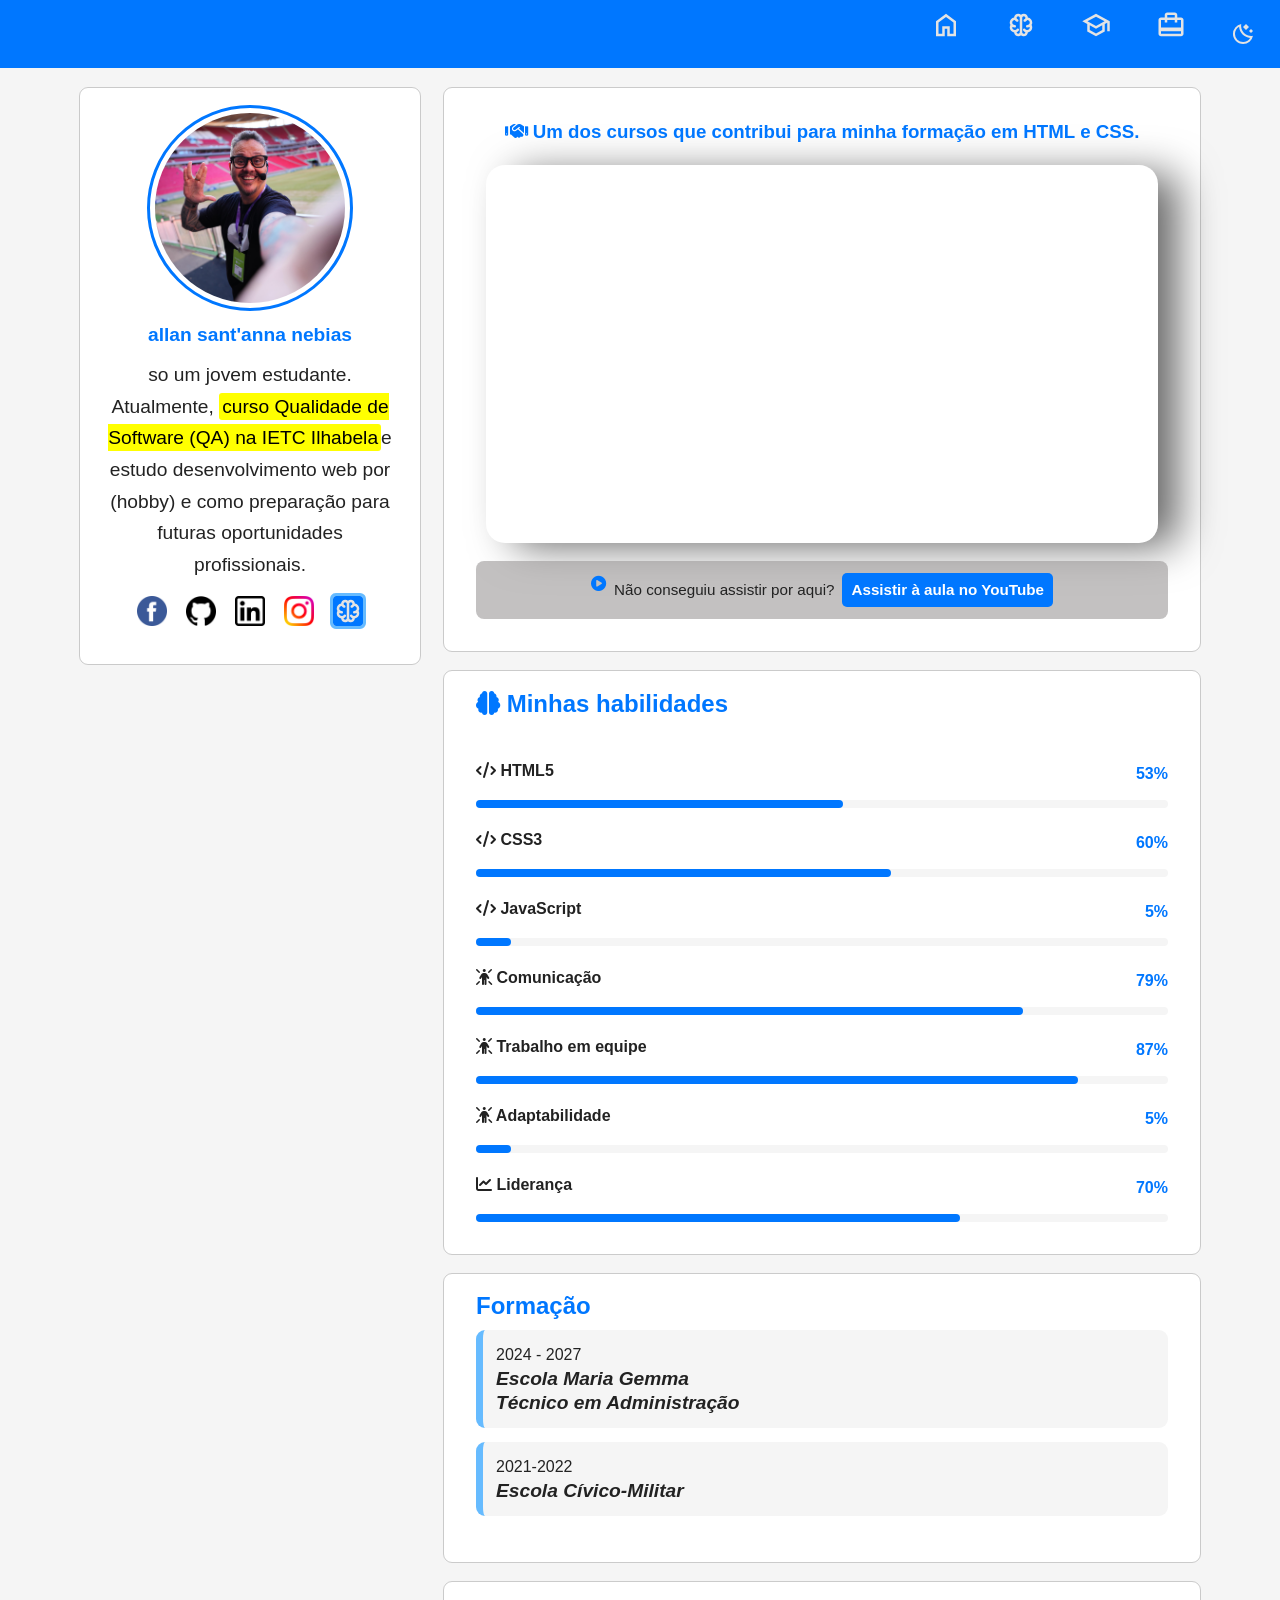
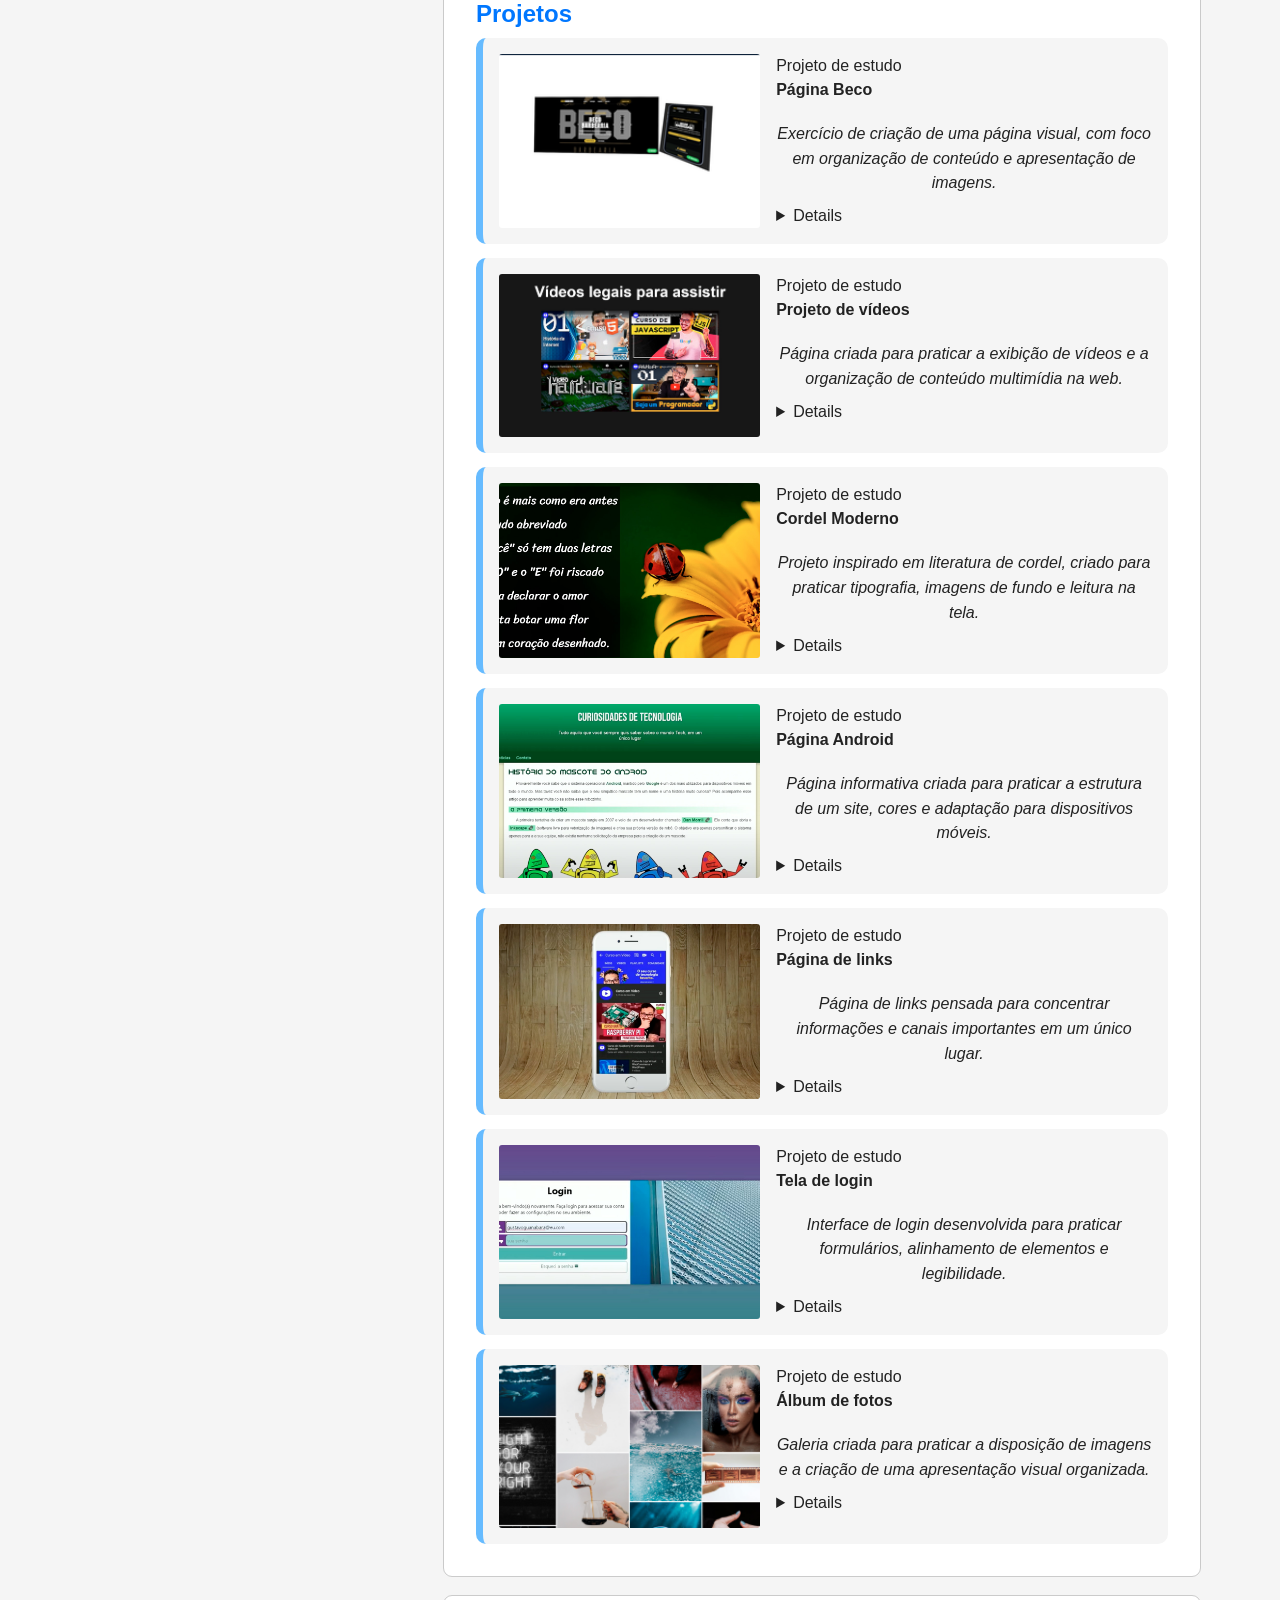
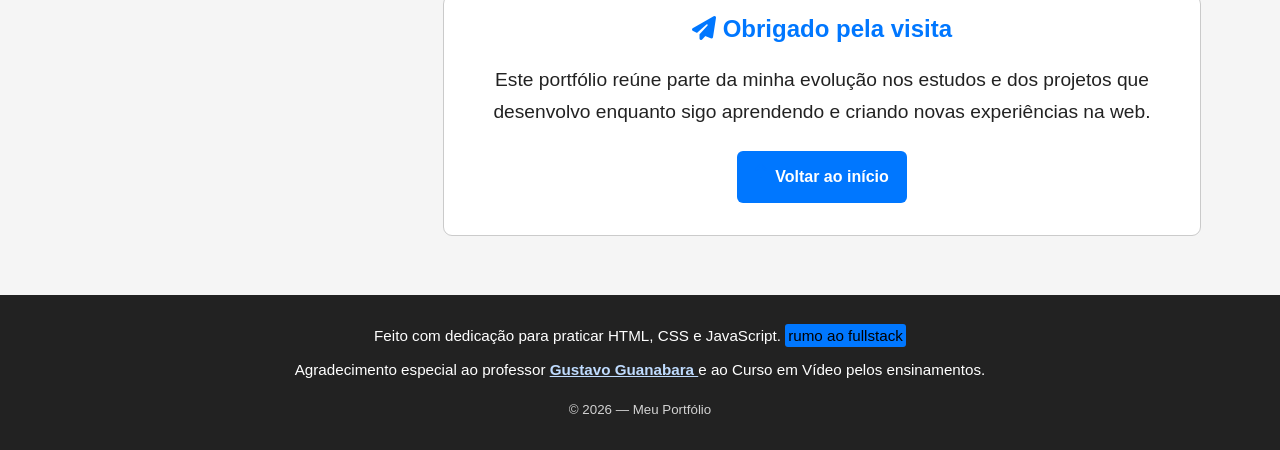
==== commit dc524300: "Update perfil.html" ====
--- a/perfil.html
+++ b/perfil.html
@@ -46,16 +46,16 @@
 
     <h1>allan sant'anna nebias</h1>
     <p>
-      Sou estudante e construo minha trajetória na tecnologia. Atualmente,
+      so um jovem estudante. Atualmente,
       <mark> curso Qualidade de Software (QA) na IETC Ilhabela</mark>e estudo
-      desenvolvimento web por interesse pessoal e como preparação para
+      desenvolvimento web por (hobby) e como preparação para
       futuras oportunidades profissionais.
     </p>
 
     <div id="social">
       <a href="#"><img src="img/facebook.png" alt="facebook" /></a>
 
-      <a href="#"><img src="img/github.png" alt="github" /></a>
+      <a href="https://github.com/allanx7" target="_blank"><img src="img/github.png" alt="github" /></a>
 
       <a href="#"><img src="img/linkedin.png" alt="LinkedIn" /></a>
 
--- a/style.css
+++ b/style.css
@@ -373,7 +373,8 @@
 }
 
 body.escuro .projetos-container .projeto,
-body.escuro #skill-conteiner .barra {
+body.escuro #skill-conteiner .barra,
+body.escuro header{
   background: #171233;
   color: aqua;
 }
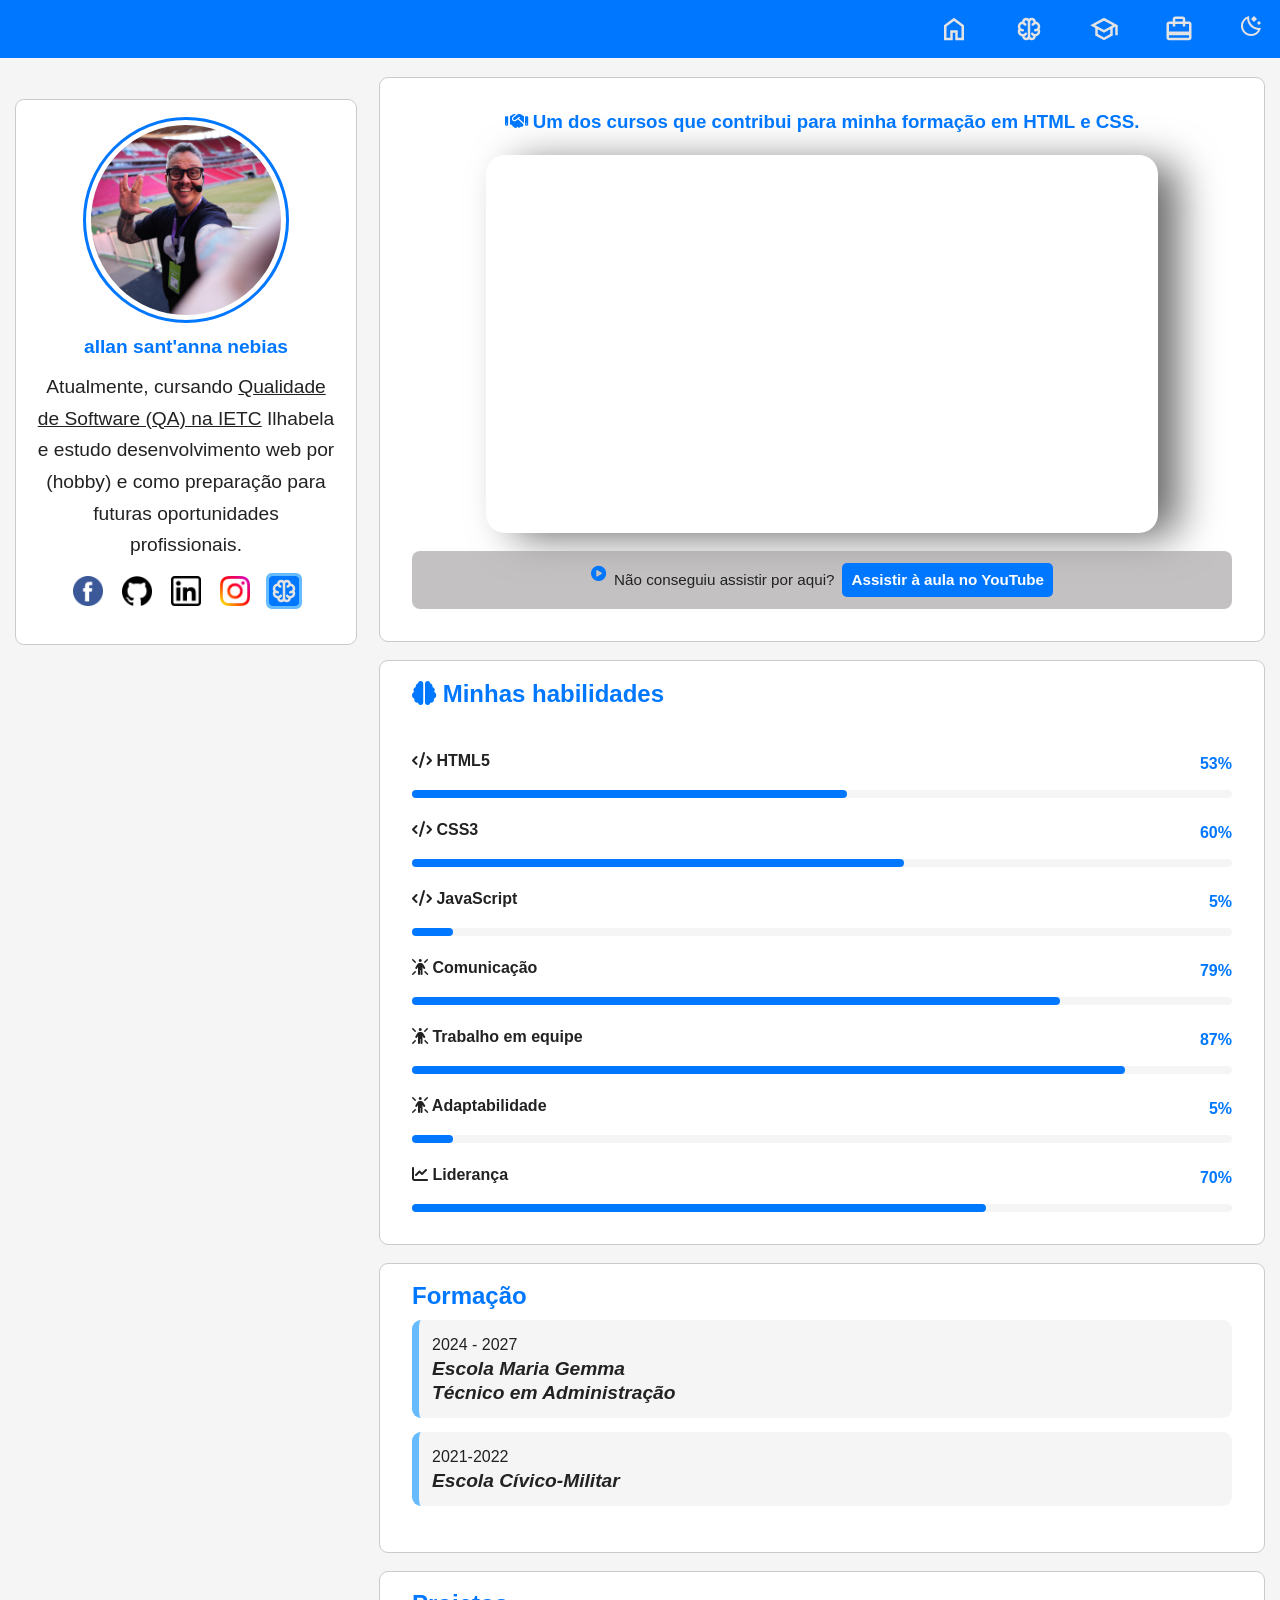
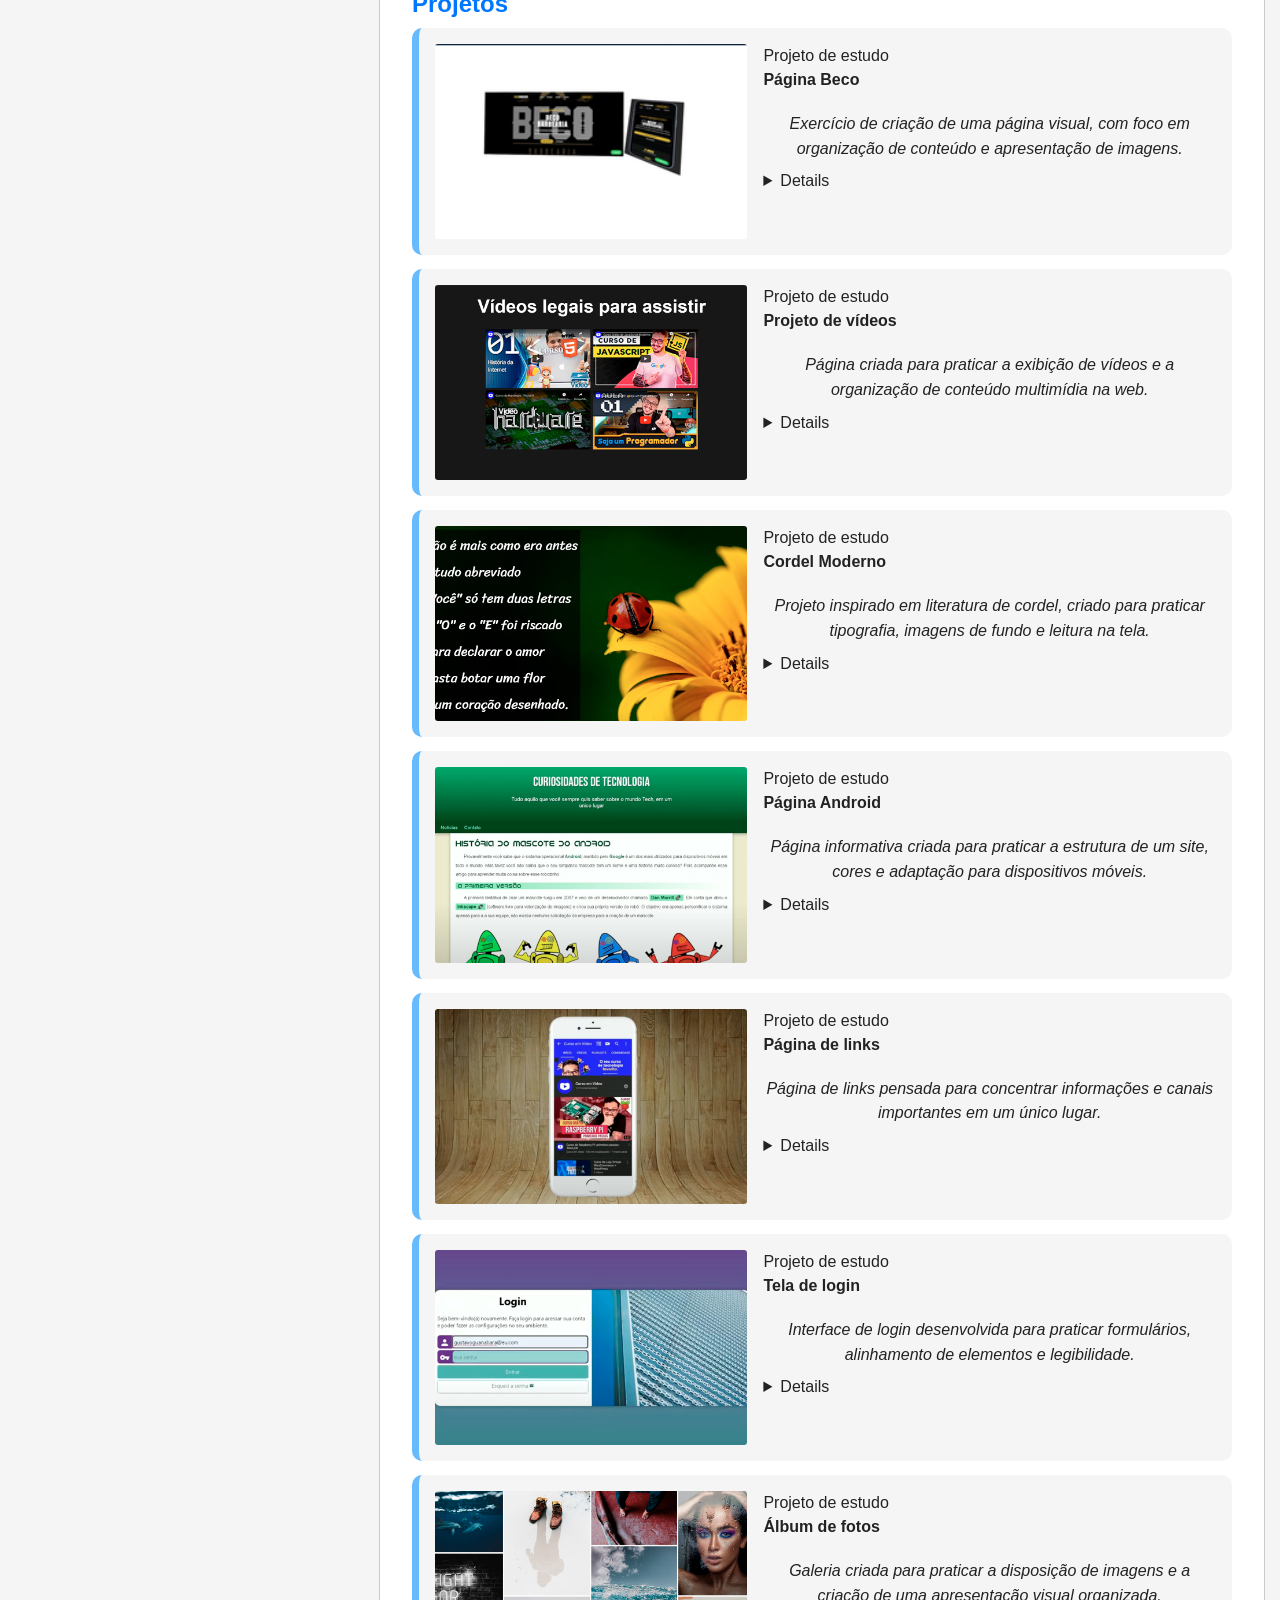
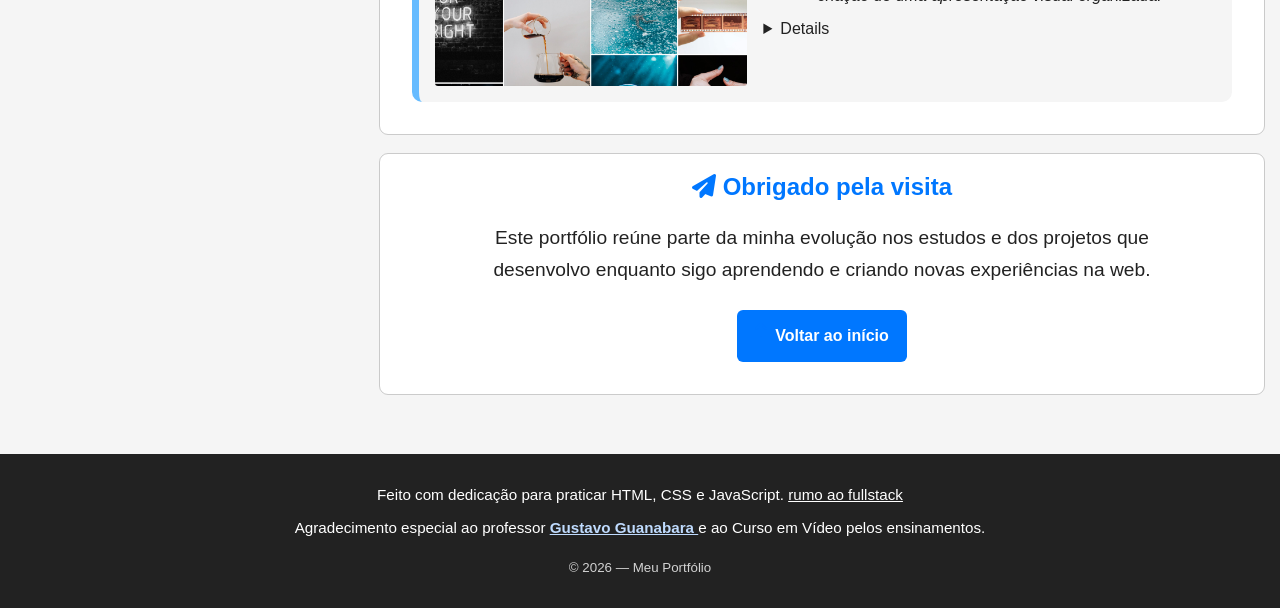
==== commit a0bfe6ab: "atualizando" ====
--- a/perfil.html
+++ b/perfil.html
@@ -46,8 +46,8 @@
 
     <h1>allan sant'anna nebias</h1>
     <p>
-      so um jovem estudante. Atualmente,
-      <mark> curso Qualidade de Software (QA) na IETC Ilhabela</mark>e estudo
+       Atualmente,
+       cursando <u>Qualidade de Software (QA) na IETC</u> Ilhabela e estudo
       desenvolvimento web por (hobby) e como preparação para
       futuras oportunidades profissionais.
     </p>
@@ -394,7 +394,7 @@
 
   <footer>
   <p>
-    Feito com dedicação para praticar HTML, CSS e JavaScript. <mark class="grifado">rumo ao fullstack</mark>
+    Feito com dedicação para praticar HTML, CSS e JavaScript. <u>rumo ao fullstack</u>
   </p>
   <p>
     Agradecimento especial ao professor
--- a/style.css
+++ b/style.css
@@ -18,14 +18,29 @@
 }
 
 body.escuro {
-  --fundo-principal: #121826;
-  --texto: #edf2f7;
-  --texto-inverso: #ffffff;
-  --destaques: #60a5fa;
-  --destaques-iinversos: #1d4ed8;
-  --fundo-card: #1e293b;
-  --linha-cards: rgba(255, 255, 255, 0.18);
-  --sombras: 0 12px 30px rgba(0, 0, 0, 0.35);
+
+    /* Fundo principal */
+    --fundo-principal: #0b0f19;
+
+    /* Textos */
+    --texto: #dbe4f0;
+    --texto-inverso: #ffffff;
+
+    /* Destaques */
+    --destaques: #22d3ee;
+    --destaques-inversos: #0891b2;
+
+    /* Cor secundária */
+    --secundaria: #a78bfa;
+
+    /* Cards */
+    --fundo-card: #151c2b;
+
+    /* Bordas */
+    --linha-cards: rgba(148, 163, 184, 0.16);
+
+    /* Sombras */
+    --sombras: 0 12px 35px rgba(0, 0, 0, 0.45);
 }
 
 body {
@@ -44,7 +59,7 @@
 header {
   background: var(--destaques);
   color: var(--texto);
-  padding: 10px;
+  padding: 2px;
   display: flex;
   justify-content: flex-end;
   align-content: center;
@@ -59,18 +74,7 @@
   gap: 15px;
 }
 
-#menu a {
-  text-decoration: none;
-  color: var(--texto-inverso);
-  padding: 12px 15px;
-  font-weight: bold;
-  border-radius: 5px;
-  transition:
-    backgraund-color 0.9s,
-    color 0.9s;
-}
-
-#botao-tema {
+#botao-tema, #menu a  {
   display: grid;
   place-items: center;
   padding: 12px 15px;
@@ -93,33 +97,11 @@
 }
 
 main {
-  width: min(100% - 32px, 1120px);
-  margin-top: 12px;
+  width: max(100% - 32px, 1120px);
+  margin-top: 9px;
   margin: 20px auto 0;
 }
 
-mark {
-  padding: 3px;
-  border-radius: 3px;
-}
-
-.grifado {
-  background: var(--destaques);
-}
-
-@media screen and (min-width: 900px) {
-  main {
-    display: grid;
-    grid-template-columns: minmax(280px, 340px) minmax(0, 1fr);
-    align-items: start;
-    gap: 24px;
-  }
-
-  .ficha {
-    position: sticky;
-    top: 84px;
-  }
-}
 
 .ficha {
   background: var(--fundo-card);
@@ -127,6 +109,9 @@
   border-radius: 8px;
   outline: 1px solid var(--linha-cards);
 }
+
+
+
 
 .ficha img.foto {
   width: 200px;
--- a/mobile.css
+++ b/mobile.css
@@ -64,3 +64,17 @@
     padding: 8px;
   }
 }
+
+@media screen and (min-width: 900px) {
+  main {
+    display: grid;
+    grid-template-columns: minmax(280px, 340px) minmax(0, 1fr);
+    align-items: start;
+    gap: 24px;
+  }
+
+  .ficha {
+    position: sticky;
+    top: 100px;
+  }
+}
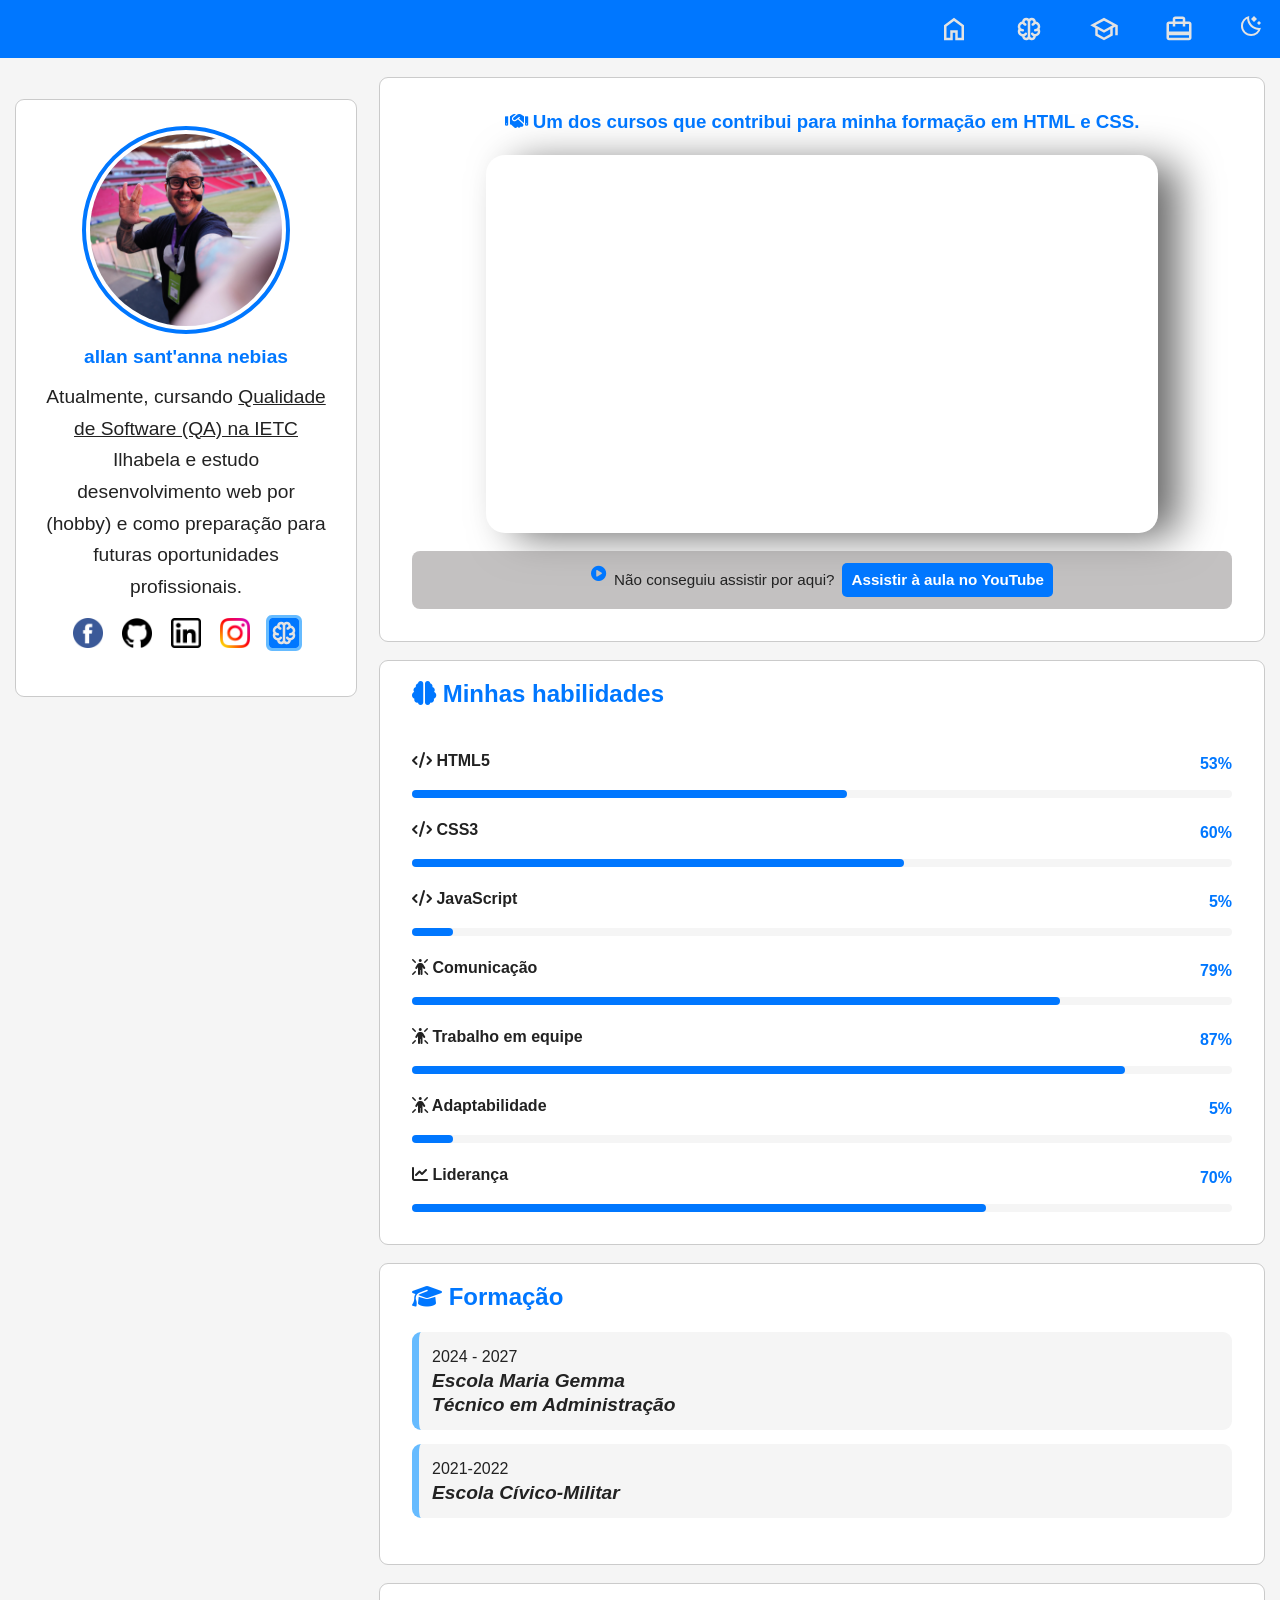
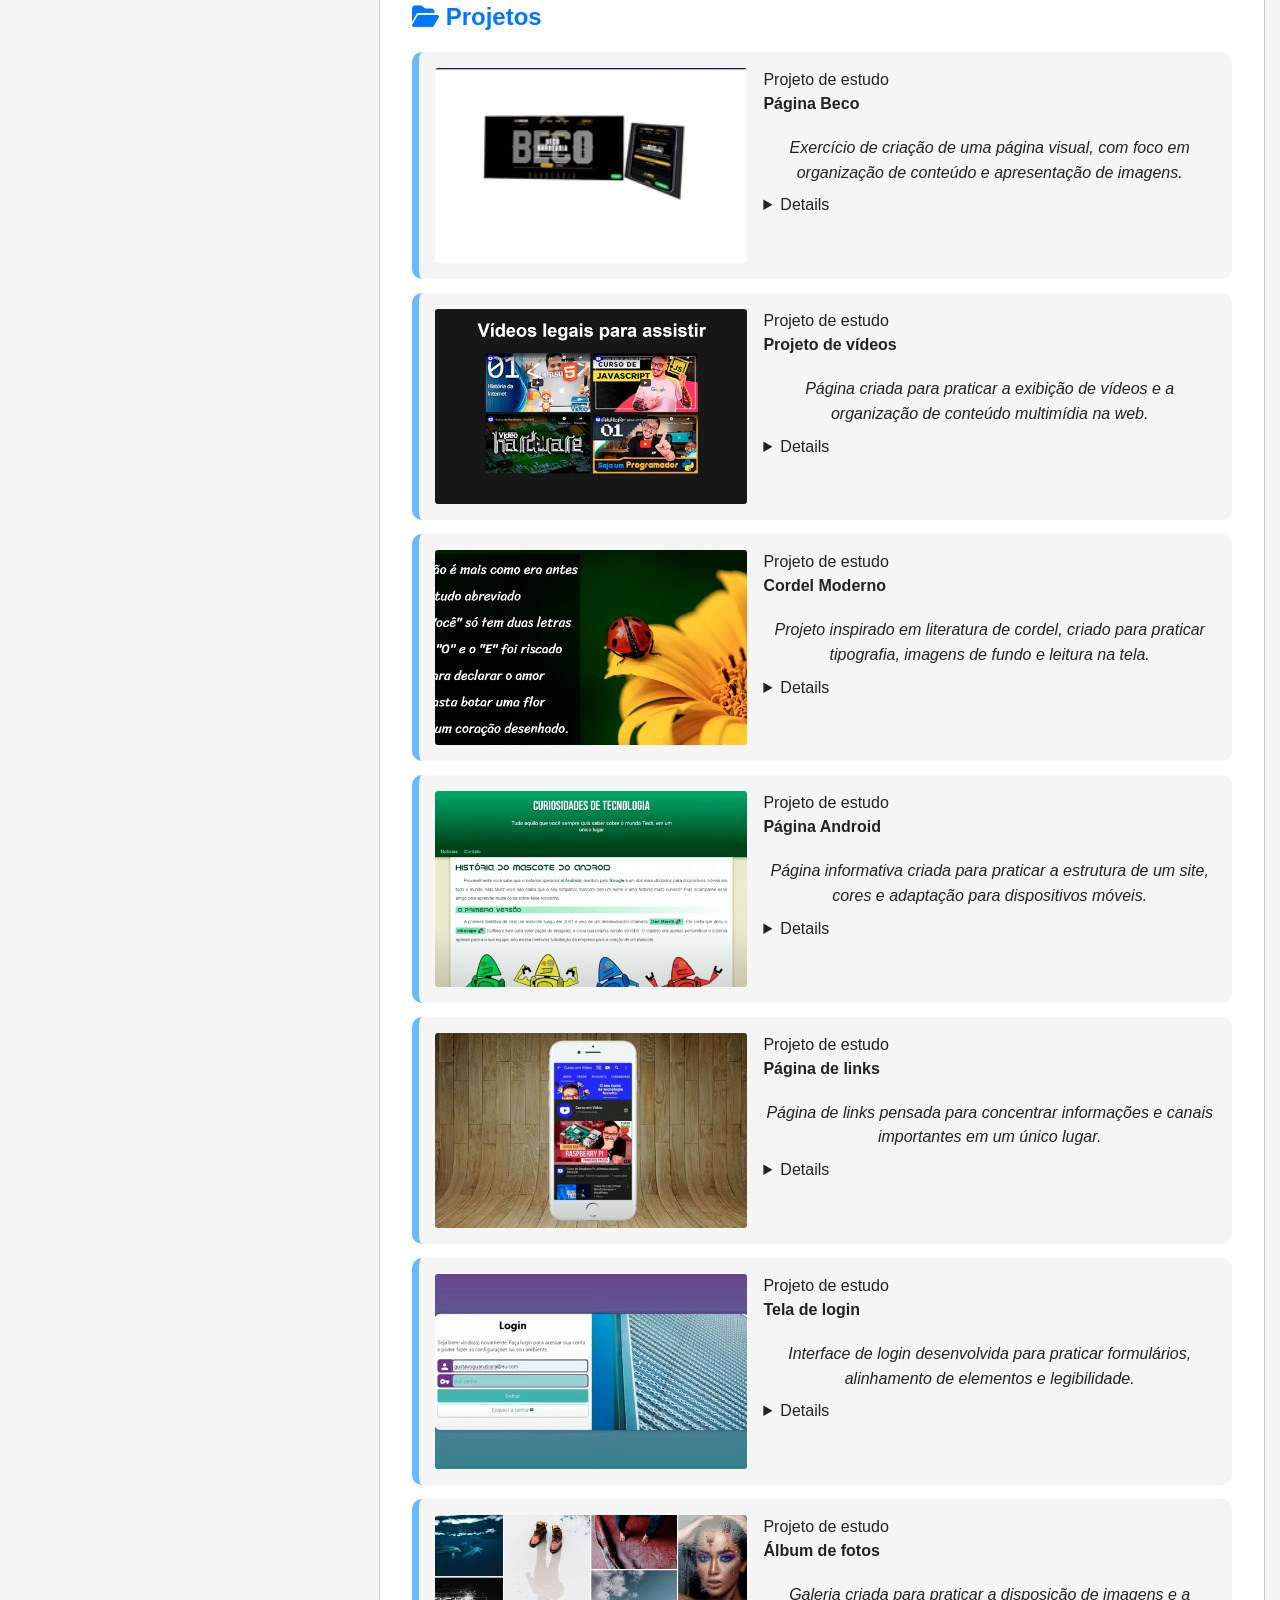
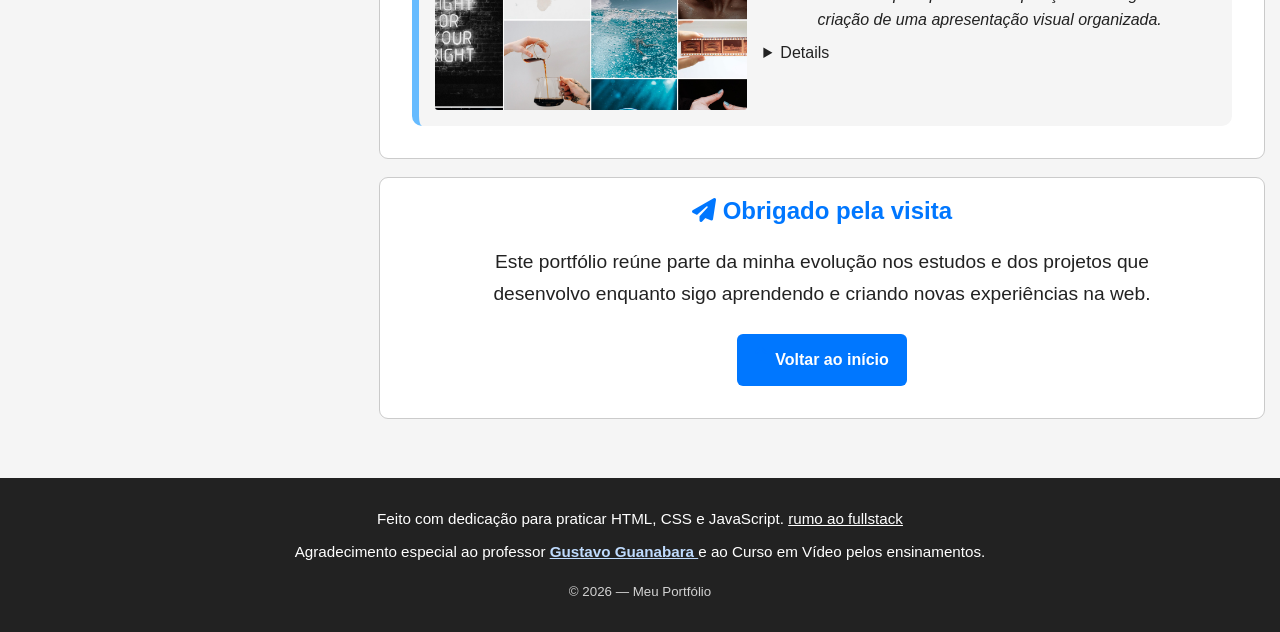
==== commit a33bc2e0: "." ====
--- a/perfil.html
+++ b/perfil.html
@@ -1,243 +1,263 @@
 <!doctype html>
 <html lang="pt-br">
   <head>
-  <meta charset="UTF-8" />
-  <meta name="viewport" content="width=device-width, initial-scale=1.0" />
-  <link rel="stylesheet" href="style.css" />
-  <link rel="stylesheet" href="mobile.css" />
-  <link rel="shortcut icon" href="img/favicon.svg" type="image/svg+xml" />
-  <link
-  rel="stylesheet"
-  href="https://cdnjs.cloudflare.com/ajax/libs/font-awesome/6.7.2/css/all.min.css"
-  />
-  <title>Meu Portfólio</title>
+    <meta charset="UTF-8" />
+    <meta name="viewport" content="width=device-width, initial-scale=1.0" />
+    <link rel="stylesheet" href="style.css" />
+    <link rel="stylesheet" href="mobile.css" />
+    <link rel="shortcut icon" href="img/favicon.svg" type="image/svg+xml" />
+    <link
+      rel="stylesheet"
+      href="https://cdnjs.cloudflare.com/ajax/libs/font-awesome/6.7.2/css/all.min.css"
+    />
+    <title>Meu Portfólio</title>
   </head>
   <body>
-  <header>
-  <nav id="menu">
-    <ul>
-      <li>
-        <a href="#ficha" class="link"><img src="img/home.svg" alt="Início" /></a>
-      </li>
-
-      <li>
-        <a href="#skils" class="link"><img src="img/neurology.svg" alt="Habilidades" /></a>
-      </li>
-      <li>
-        <a href="#formacao" class="link"><img src="img/school.svg" alt="Formação" /></a>
-      </li>
-
-      <li>
-        <a href="#projetos" class="link"><img src="img/card_travel.svg" alt="Projetos" /></a>
-      </li>
-
-      <li>
-        <button id="botao-tema" type="button" aria-label="Ativar modo escuro" aria-pressed="false">
-          <img id="icone-tema" src="img/moon.svg" alt="" />
-        </button>
-      </li>
-    </ul>
-  </nav>
-  </header>
-
-  <main>
-  <section id="ficha" class="ficha">
-    <img src="img/guanabara-perfil.jpg" alt="" class="foto" />
-
-    <h1>allan sant'anna nebias</h1>
-    <p>
-       Atualmente,
-       cursando <u>Qualidade de Software (QA) na IETC</u> Ilhabela e estudo
-      desenvolvimento web por (hobby) e como preparação para
-      futuras oportunidades profissionais.
-    </p>
-
-    <div id="social">
-      <a href="#"><img src="img/facebook.png" alt="facebook" /></a>
-
-      <a href="https://github.com/allanx7" target="_blank"><img src="img/github.png" alt="github" /></a>
-
-      <a href="#"><img src="img/linkedin.png" alt="LinkedIn" /></a>
-
-      <a href="#"><img src="img/instagram.png" alt="Instagram" /></a>
-
-      <a href="#"
-        ><img src="img/neurology.svg" alt="Site pessoal" class="sites"
-      /></a>
-    </div>
-  </section>
-
-  <section id="detalhes">
-    <article class="video">
-      <div id="video-conteiner">
-        <h3>
-          <i class="fa-solid fa-handshake"></i> Um dos cursos que contribui
-          para minha formação em HTML e CSS.
-        </h3>
-
-        <iframe
-          width="415"
-          height="512"
-          src="https://www.youtube.com/embed/cXbgKlUFBRg?si=ATVCmucWTML5dvlu"
-          title="YouTube video player"
-          frameborder="0"
-          allow="
-            accelerometer;
-            autoplay;
-            clipboard-write;
-            encrypted-media;
-            gyroscope;
-            picture-in-picture;
-            web-share;
-          "
-          referrerpolicy="strict-origin-when-cross-origin"
-          allowfullscreen
-        ></iframe>
-        <span class="link-externo">
-          <i class="fa-solid fa-circle-play"></i>
-          Não conseguiu assistir por aqui?
-          <a
-            class="link-interno"
-            href="https://youtu.be/cXbgKlUFBRg?si=IpIYnmRgd4iuop8d"
-            target="_blank"
-            rel="noopener noreferrer"
-            >Assistir à aula no YouTube</a
-          >
-        </span>
-      </div>
-    </article>
-    <!--fim-->
-
-    <article id="skils" class="skils">
-      <h2>
-        <i class="fa-solid fa-brain"></i>
-        Minhas habilidades
-      </h2>
-      <div id="skill-conteiner">
-        <div class="info">
-          <span class="nome">
-            <i class="fa-solid fa-code"></i>
-            HTML5
-          </span>
-
-          <span class="porcento"> 53% </span>
+    <header>
+      <nav id="menu">
+        <ul>
+          <li>
+            <a href="#ficha" class="link"
+              ><img src="img/home.svg" alt="Início"
+            /></a>
+          </li>
+
+          <li>
+            <a href="#skils" class="link"
+              ><img src="img/neurology.svg" alt="Habilidades"
+            /></a>
+          </li>
+          <li>
+            <a href="#formacao" class="link"
+              ><img src="img/school.svg" alt="Formação"
+            /></a>
+          </li>
+
+          <li>
+            <a href="#projetos" class="link"
+              ><img src="img/card_travel.svg" alt="Projetos"
+            /></a>
+          </li>
+
+          <li>
+            <button
+              id="botao-tema"
+              type="button"
+              aria-label="Ativar modo escuro"
+              aria-pressed="false"
+            >
+              <img id="icone-tema" src="img/moon.svg" alt="" />
+            </button>
+          </li>
+        </ul>
+      </nav>
+    </header>
+
+    <main>
+      <section id="ficha" class="ficha">
+        <img src="img/guanabara-perfil.jpg" alt="" class="foto" />
+
+        <h1>allan sant'anna nebias</h1>
+        <p>
+          Atualmente, cursando
+          <u>Qualidade de Software (QA) na IETC</u> Ilhabela e estudo
+          desenvolvimento web por (hobby) e como preparação para futuras
+          oportunidades profissionais.
+        </p>
+
+        <div id="social">
+          <a href="#"><img src="img/facebook.png" alt="facebook" /></a>
+
+          <a href="https://github.com/allanx7" target="_blank"
+            ><img src="img/github.png" alt="github"
+          /></a>
+
+          <a href="#"><img src="img/linkedin.png" alt="LinkedIn" /></a>
+
+          <a href="#"><img src="img/instagram.png" alt="Instagram" /></a>
+
+          <a href="#"
+            ><img src="img/neurology.svg" alt="Site pessoal" class="sites"
+          /></a>
         </div>
-        <div class="barra">
-          <div class="progresso-html" style="width: 53%"></div>
-        </div>
-      </div>
-      <!--fim-->
-      <div id="skill-conteiner">
-        <div class="info">
-          <span class="nome">
-            <i class="fa-solid fa-code"></i>
-            CSS3
-          </span>
-
-          <span class="porcento"> 60% </span>
-        </div>
-        <div class="barra">
-          <div class="progresso-css3" style="width: 60%"></div>
-        </div>
-      </div>
-      <!--fim-->
-      <div id="skill-conteiner">
-        <div class="info">
-          <span class="nome">
-            <i class="fa-solid fa-code"></i>
-            JavaScript
-          </span>
-
-          <span class="porcento"> 5% </span>
-        </div>
-        <div class="barra">
-          <div class="progresso-css3" style="width: 5%"></div>
-        </div>
-      </div>
-      <div id="skill-conteiner">
-        <div class="info">
-          <span class="nome">
-            <i class="fa-solid fa-person-rays"></i>
-            Comunicação
-          </span>
-
-          <span class="porcento"> 79% </span>
-        </div>
-        <div class="barra">
-          <div class="progresso-css3" style="width: 79%"></div>
-        </div>
-      </div>
-      <!--fim-->
-
-      <div id="skill-conteiner">
-        <div class="info">
-          <span class="nome">
-            <i class="fa-solid fa-person-rays"></i>
-            Trabalho em equipe
-          </span>
-
-          <span class="porcento"> 87% </span>
-        </div>
-        <div class="barra">
-          <div class="progresso-css3" style="width: 87%"></div>
-        </div>
-      </div>
-      <!--fim-->
-      <div id="skill-conteiner">
-        <div class="info">
-          <span class="nome">
-            <i class="fa-solid fa-person-rays"></i>
-            Adaptabilidade
-          </span>
-
-          <span class="porcento"> 5% </span>
-        </div>
-        <div class="barra">
-          <div class="progresso-css3" style="width: 5%"></div>
-        </div>
-      </div>
-      <!--fim-->
-      <div id="skill-conteiner">
-        <div class="info">
-          <span class="nome">
-            <i class="fa-solid fa-chart-line"></i>
-            Liderança
-          </span>
-
-          <span class="porcento"> 70% </span>
-        </div>
-        <div class="barra">
-          <div class="progresso-css3" style="width: 70%"></div>
-        </div>
-      </div>
-    </article>
-    <!--fim-->
-
-    <article id="formacao" class="formaçao">
-      <h2>Formação</h2>
-      <div class="curso">
-        <div id="formaçao-conteiner">
-          <span class="periodo"> 2024 - 2027 </span>
-          <h4 class="escola">
-            Escola Maria Gemma <br />
-            Técnico em Administração
-          </h4>
-        </div>
-      </div>
-
-      <div class="curso">
-        <div id="formaçao-conteiner">
-          <span class="periodo">
-            <span>2021-2022</span>
-          </span>
-          <h4 class="escola">Escola Cívico-Militar <br /></h4>
-        </div>
-      </div>
-    </article>
-    <!--fim-->
+      </section>
+
+      <section id="detalhes">
+        <article class="video">
+          <div id="video-conteiner">
+            <h3>
+              <i class="fa-solid fa-handshake"></i> Um dos cursos que contribui
+              para minha formação em HTML e CSS.
+            </h3>
+
+            <iframe
+              width="415"
+              height="512"
+              src="https://www.youtube.com/embed/cXbgKlUFBRg?si=ATVCmucWTML5dvlu"
+              title="YouTube video player"
+              frameborder="0"
+              allow="
+                accelerometer;
+                autoplay;
+                clipboard-write;
+                encrypted-media;
+                gyroscope;
+                picture-in-picture;
+                web-share;
+              "
+              referrerpolicy="strict-origin-when-cross-origin"
+              allowfullscreen
+            ></iframe>
+            <span class="link-externo">
+              <i class="fa-solid fa-circle-play"></i>
+              Não conseguiu assistir por aqui?
+              <a
+                class="link-interno"
+                href="https://youtu.be/cXbgKlUFBRg?si=IpIYnmRgd4iuop8d"
+                target="_blank"
+                rel="noopener noreferrer"
+                >Assistir à aula no YouTube</a
+              >
+            </span>
+          </div>
+        </article>
+        <!--fim-->
+
+        <article id="skils" class="skils">
+          <h2>
+            <i class="fa-solid fa-brain"></i>
+            Minhas habilidades
+          </h2>
+          <div id="skill-conteiner">
+            <div class="info">
+              <span class="nome">
+                <i class="fa-solid fa-code"></i>
+                HTML5
+              </span>
+
+              <span class="porcento"> 53% </span>
+            </div>
+            <div class="barra">
+              <div class="progresso-html" style="width: 53%"></div>
+            </div>
+          </div>
+          <!--fim-->
+          <div id="skill-conteiner">
+            <div class="info">
+              <span class="nome">
+                <i class="fa-solid fa-code"></i>
+                CSS3
+              </span>
+
+              <span class="porcento"> 60% </span>
+            </div>
+            <div class="barra">
+              <div class="progresso-css3" style="width: 60%"></div>
+            </div>
+          </div>
+          <!--fim-->
+          <div id="skill-conteiner">
+            <div class="info">
+              <span class="nome">
+                <i class="fa-solid fa-code"></i>
+                JavaScript
+              </span>
+
+              <span class="porcento"> 5% </span>
+            </div>
+            <div class="barra">
+              <div class="progresso-css3" style="width: 5%"></div>
+            </div>
+          </div>
+          <div id="skill-conteiner">
+            <div class="info">
+              <span class="nome">
+                <i class="fa-solid fa-person-rays"></i>
+                Comunicação
+              </span>
+
+              <span class="porcento"> 79% </span>
+            </div>
+            <div class="barra">
+              <div class="progresso-css3" style="width: 79%"></div>
+            </div>
+          </div>
+          <!--fim-->
+
+          <div id="skill-conteiner">
+            <div class="info">
+              <span class="nome">
+                <i class="fa-solid fa-person-rays"></i>
+                Trabalho em equipe
+              </span>
+
+              <span class="porcento"> 87% </span>
+            </div>
+            <div class="barra">
+              <div class="progresso-css3" style="width: 87%"></div>
+            </div>
+          </div>
+          <!--fim-->
+          <div id="skill-conteiner">
+            <div class="info">
+              <span class="nome">
+                <i class="fa-solid fa-person-rays"></i>
+                Adaptabilidade
+              </span>
+
+              <span class="porcento"> 5% </span>
+            </div>
+            <div class="barra">
+              <div class="progresso-css3" style="width: 5%"></div>
+            </div>
+          </div>
+          <!--fim-->
+          <div id="skill-conteiner">
+            <div class="info">
+              <span class="nome">
+                <i class="fa-solid fa-chart-line"></i>
+                Liderança
+              </span>
+
+              <span class="porcento"> 70% </span>
+            </div>
+            <div class="barra">
+              <div class="progresso-css3" style="width: 70%"></div>
+            </div>
+          </div>
+        </article>
+        <!--fim-->
+
+        <article id="formacao" class="formaçao">
+          <h2>
+            <i class="fa-solid fa-graduation-cap" aria-hidden="true"></i>
+            Formação
+          </h2>
+          <div class="curso">
+            <div id="formaçao-conteiner">
+              <span class="periodo"> 2024 - 2027 </span>
+              <h4 class="escola">
+                Escola Maria Gemma <br />
+                Técnico em Administração
+              </h4>
+            </div>
+          </div>
+
+          <div class="curso">
+            <div id="formaçao-conteiner">
+              <span class="periodo">
+                <span>2021-2022</span>
+              </span>
+              <h4 class="escola">Escola Cívico-Militar <br /></h4>
+            </div>
+          </div>
+        </article>
+        <!--fim-->
 
         <article id="projetos" class="projetos">
-          <h2>Projetos</h2>
+          <h2>
+            <i class="fa-solid fa-folder-open" aria-hidden="true"></i> Projetos
+          </h2>
           <div class="projetos-container">
             <div class="projeto">
               <img src="img/beco.png" alt="Projeto Beco" class="foto-site" />
@@ -250,7 +270,8 @@
                 </p>
                 <details class="detalhes">
                   Pratiquei a estruturação com HTML, a estilização com CSS e a
-                  construção de uma interface responsiva. <mark class="grifado">feito com ia</mark> 
+                  construção de uma interface responsiva.
+                  <mark class="grifado">feito com ia</mark>
                 </details>
               </div>
             </div>
@@ -376,38 +397,41 @@
             </div>
           </div>
         </article>
-    <!--fim-->
-
-    <article id="contato" class="site">
-      <h2><i class="fa-solid fa-paper-plane"></i> Obrigado pela visita</h2>
+        <!--fim-->
+
+        <article id="contato" class="site">
+          <h2><i class="fa-solid fa-paper-plane"></i> Obrigado pela visita</h2>
+          <p>
+            Este portfólio reúne parte da minha evolução nos estudos e dos
+            projetos que desenvolvo enquanto sigo aprendendo e criando novas
+            experiências na web.
+          </p>
+          <a class="botao-voltar" href="#ficha">
+            <i class="fa-solid fa-arrow-up"></i> Voltar ao início
+          </a>
+        </article>
+      </section>
+    </main>
+
+    <footer>
       <p>
-        Este portfólio reúne parte da minha evolução nos estudos e dos
-        projetos que desenvolvo enquanto sigo aprendendo e criando novas
-        experiências na web.
+        Feito com dedicação para praticar HTML, CSS e JavaScript.
+        <u>rumo ao fullstack</u>
       </p>
-      <a class="botao-voltar" href="#ficha">
-        <i class="fa-solid fa-arrow-up"></i> Voltar ao início
-      </a>
-    </article>
-  </section>
-  </main>
-
-  <footer>
-  <p>
-    Feito com dedicação para praticar HTML, CSS e JavaScript. <u>rumo ao fullstack</u>
-  </p>
-  <p>
-    Agradecimento especial ao professor
-    <a href="https://www.cursoemvideo.com/" target="_blank" rel="noopener noreferrer">
-      Gustavo Guanabara
-    </a>
-    e ao Curso em Vídeo pelos ensinamentos.
-  </p>
-  <small>&copy; 2026 — Meu Portfólio</small>
-  </footer>
-
-  <script src="js/script.js"></script>
+      <p>
+        Agradecimento especial ao professor
+        <a
+          href="https://www.cursoemvideo.com/"
+          target="_blank"
+          rel="noopener noreferrer"
+        >
+          Gustavo Guanabara
+        </a>
+        e ao Curso em Vídeo pelos ensinamentos.
+      </p>
+      <small>&copy; 2026 — Meu Portfólio</small>
+    </footer>
+
+    <script src="js/script.js"></script>
   </body>
-  </html>
-
-
+</html>
--- a/style.css
+++ b/style.css
@@ -105,13 +105,10 @@
 
 .ficha {
   background: var(--fundo-card);
-  padding: 20px;
   border-radius: 8px;
+  padding: 30px;
   outline: 1px solid var(--linha-cards);
 }
-
-
-
 
 .ficha img.foto {
   width: 200px;
@@ -119,8 +116,8 @@
   border-radius: 100%;
   object-fit: cover;
   overflow: hidden;
-  border: 5px solid var(--fundo-card);
-  outline: 3px solid var(--destaques);
+  outline: 4px solid var(--destaques);
+  padding: 4px;
   display: block;
   margin: auto;
   margin-bottom: 15px;
